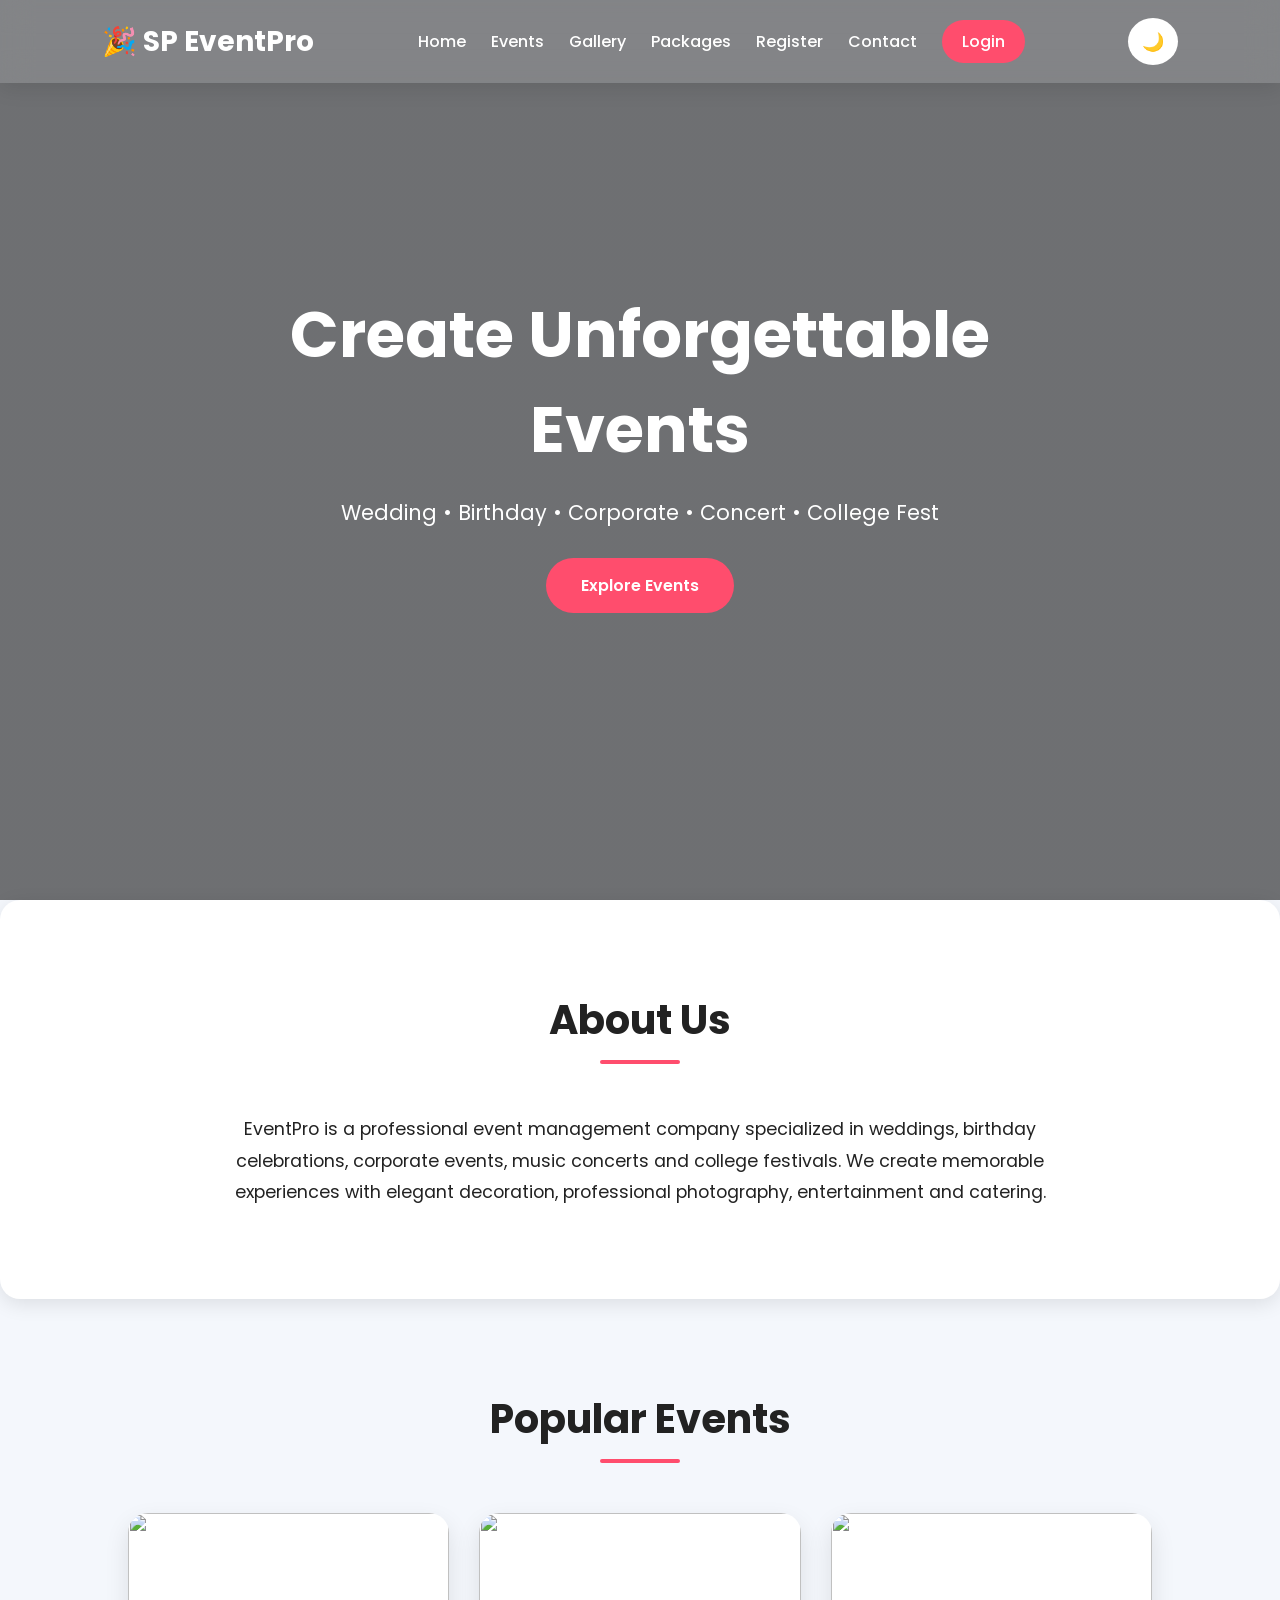
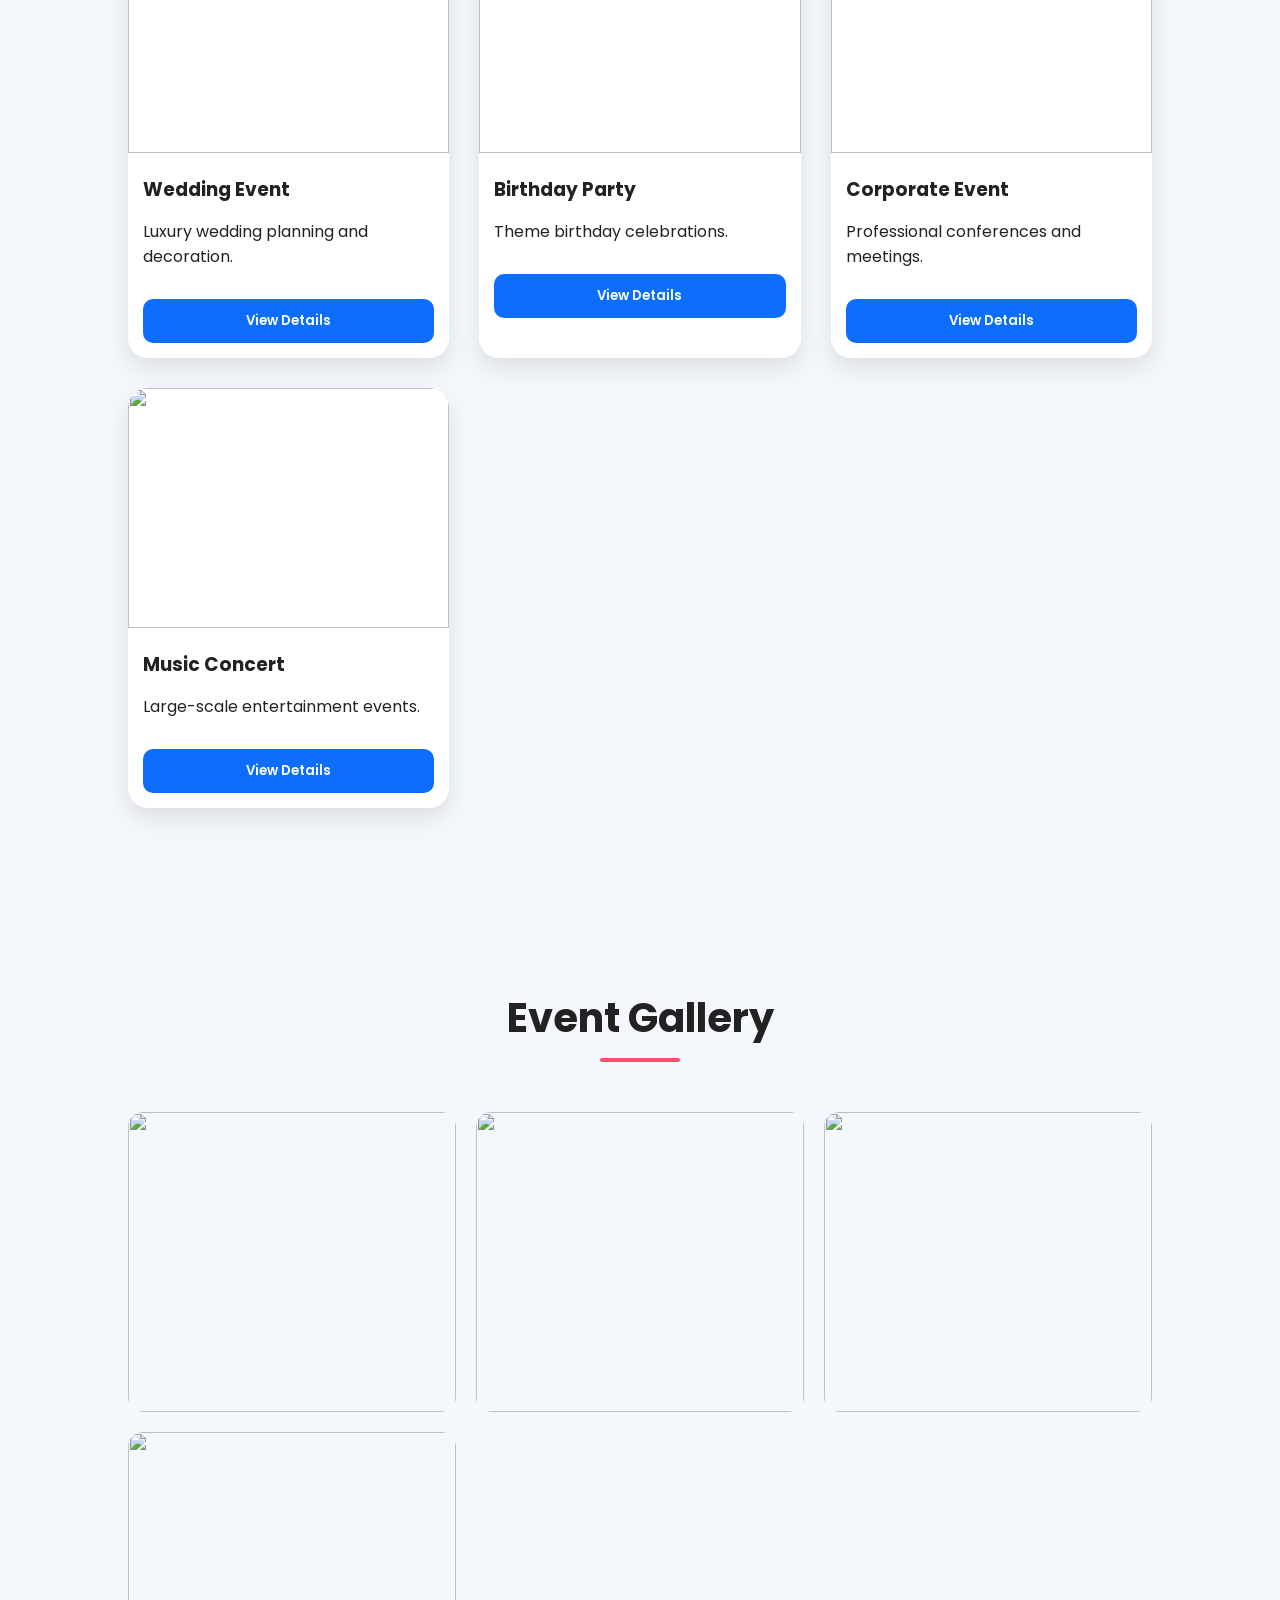
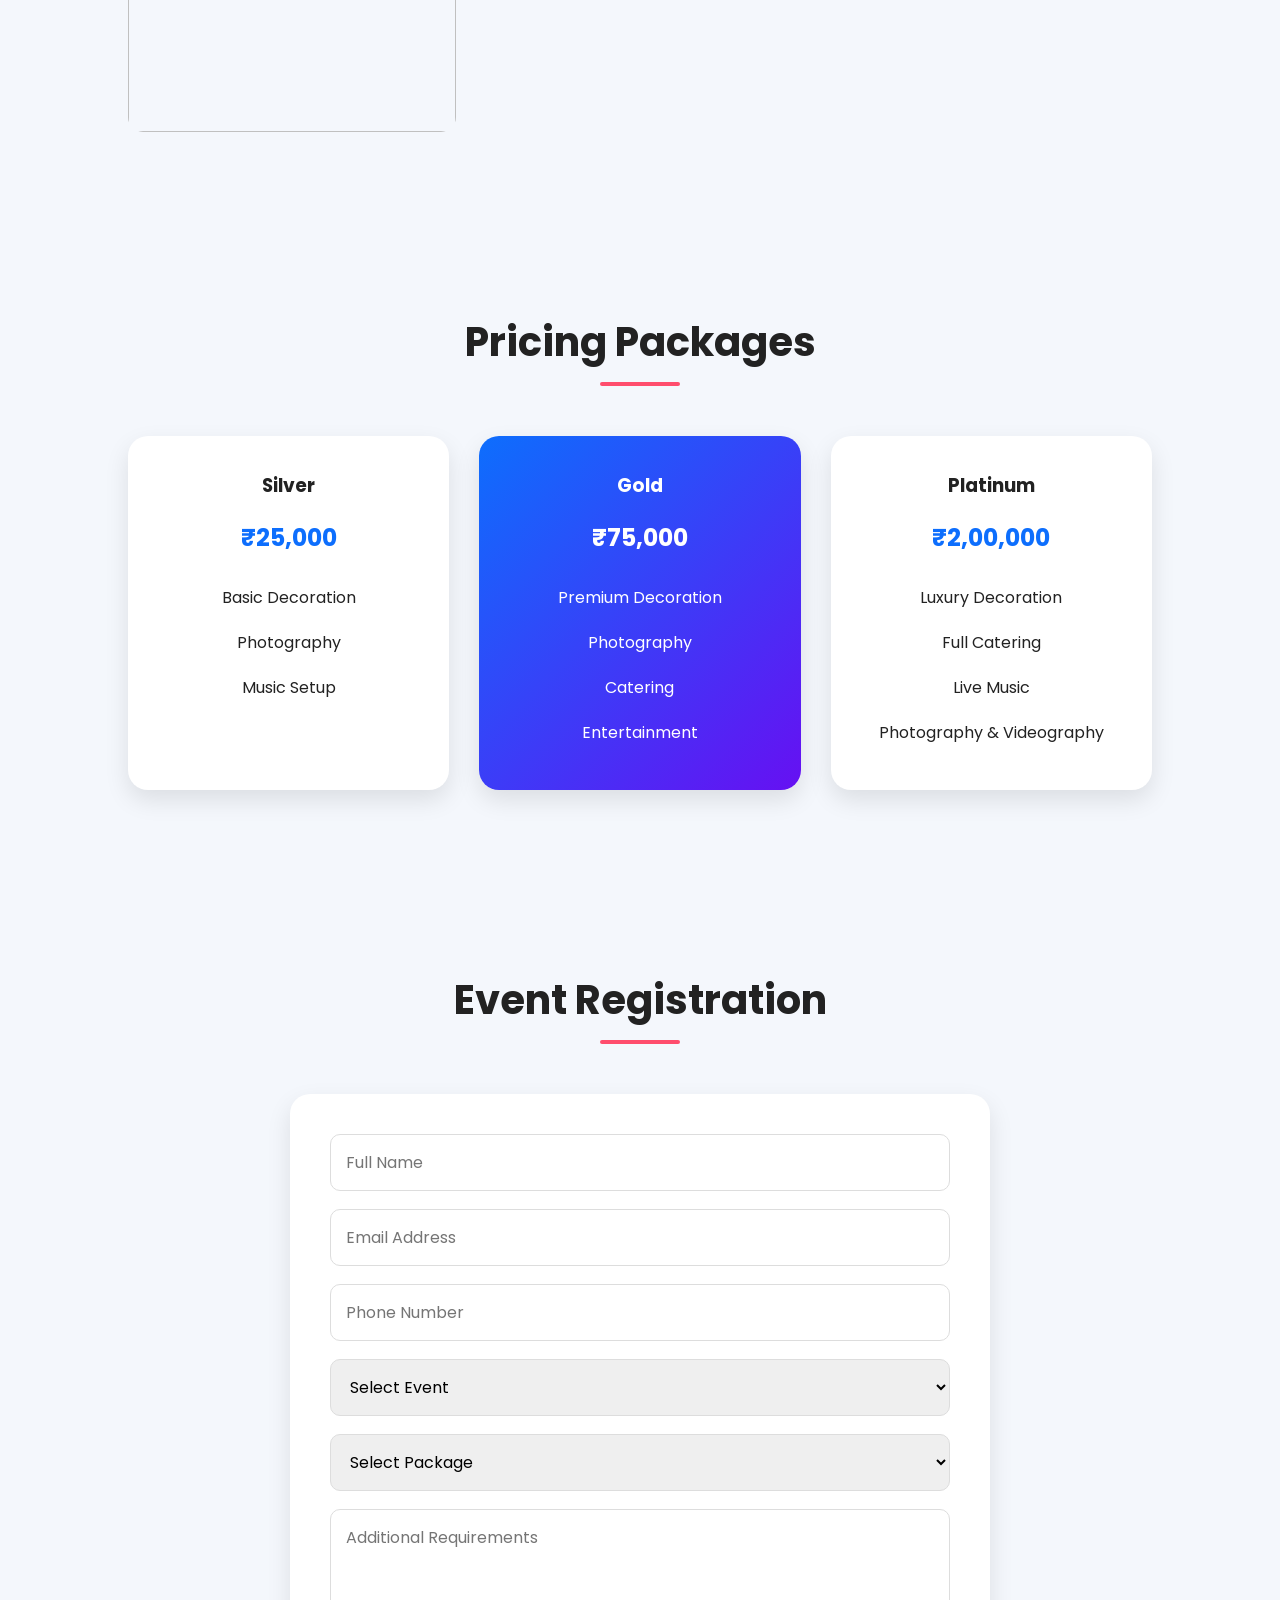
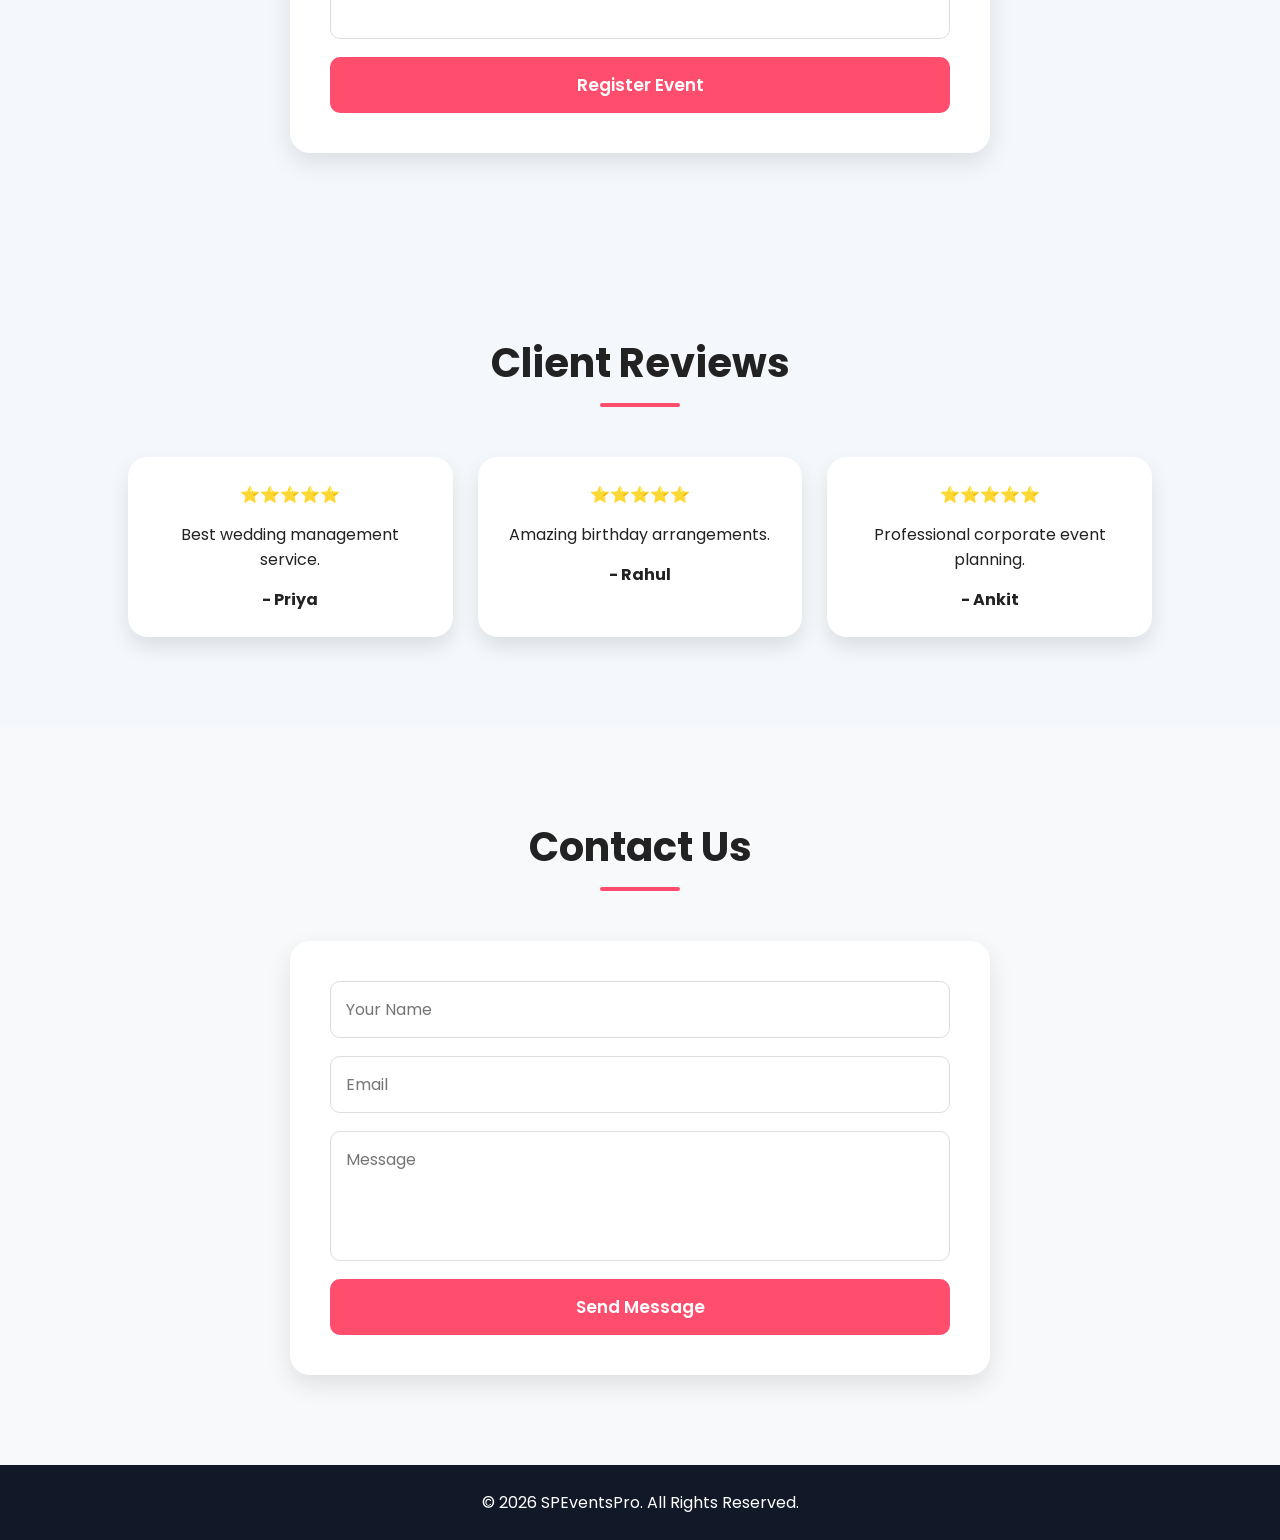
==== index.html @ 6d4ae1d7 "Add files via upload" ====
<!DOCTYPE html>
<html lang="en">
<head>
<meta charset="UTF-8">
<meta name="viewport" content="width=device-width, initial-scale=1.0">

<title>SP EventsPro | Event Management</title>

<link rel="stylesheet" href="style.css">

<link
href="https://cdnjs.cloudflare.com/ajax/libs/font-awesome/6.5.1/css/all.min.css"
rel="stylesheet">
</head>

<body>

<!-- Navbar -->

<header>

<nav class="navbar">

<div class="logo">
🎉 SP EventPro
</div>

<ul class="nav-links">

<li><a href="#home">Home</a></li>
<li><a href="#events">Events</a></li>
<li><a href="#gallery">Gallery</a></li>
<li><a href="#packages">Packages</a></li>
<li><a href="#register">Register</a></li>
<li><a href="#contact">Contact</a></li>

<li>
<a href="login.html" class="login-btn">
Login
</a>
</li>

</ul>

<button id="theme-btn">
🌙
</button>

</nav>

</header>

<!-- Hero Section -->

<section id="home" class="hero">

<div class="hero-content">

<h1>
Create Unforgettable Events
</h1>

<p>
Wedding • Birthday • Corporate • Concert • College Fest
</p>

<a href="#events" class="hero-btn">
Explore Events
</a>

</div>

</section>

<!-- About -->

<section class="about">

<h2>About Us</h2>

<p>

EventPro is a professional event management company
specialized in weddings, birthday celebrations,
corporate events, music concerts and college festivals.

We create memorable experiences with elegant decoration,
professional photography, entertainment and catering.

</p>

</section>

<!-- Events -->

<section id="events">

<h2>Popular Events</h2>

<div class="event-grid">

<div class="event-card">

<img src="https://images.unsplash.com/photo-1511285560929-80b456fea0bc?w=800">

<h3>Wedding Event</h3>

<p>
Luxury wedding planning and decoration.
</p>

<button onclick="showEvent('Wedding Event','Decoration, Catering, Photography, DJ','₹50,000 - ₹2,00,000')">
View Details
</button>

</div>

<div class="event-card">

<img src="https://images.unsplash.com/photo-1464349095431-e9a21285b5f3?w=800">

<h3>Birthday Party</h3>

<p>
Theme birthday celebrations.
</p>

<button onclick="showEvent('Birthday Party','Cake, Decoration, Games, Photography','₹10,000 - ₹50,000')">
View Details
</button>

</div>

<div class="event-card">

<img src="https://images.unsplash.com/photo-1511578314322-379afb476865?w=800">

<h3>Corporate Event</h3>

<p>
Professional conferences and meetings.
</p>

<button onclick="showEvent('Corporate Event','Stage, Sound, Branding, Catering','₹30,000 - ₹1,50,000')">
View Details
</button>

</div>

<div class="event-card">

<img src="https://images.unsplash.com/photo-1501386761578-eac5c94b800a?w=800">

<h3>Music Concert</h3>

<p>
Large-scale entertainment events.
</p>

<button onclick="showEvent('Music Concert','Lighting, Security, Sound System','₹80,000 - ₹5,00,000')">
View Details
</button>

</div>

</div>

</section>

<!-- Gallery -->

<section id="gallery">

<h2>Event Gallery</h2>

<div class="gallery">

<img src="https://images.unsplash.com/photo-1511795409834-ef04bbd61622?w=800">
<img src="https://images.unsplash.com/photo-1464366400600-7168b8af9bc3?w=800">
<img src="https://images.unsplash.com/photo-1492684223066-81342ee5ff30?w=800">
<img src="https://images.unsplash.com/photo-1517457373958-b7bdd4587205?w=800">

</div>

</section>

<!-- Packages -->

<section id="packages">

<h2>Pricing Packages</h2>

<div class="package-grid">

<div class="package-card">

<h3>Silver</h3>

<h1>₹25,000</h1>

<ul>
<li>Basic Decoration</li>
<li>Photography</li>
<li>Music Setup</li>
</ul>

</div>

<div class="package-card featured">

<h3>Gold</h3>

<h1>₹75,000</h1>

<ul>
<li>Premium Decoration</li>
<li>Photography</li>
<li>Catering</li>
<li>Entertainment</li>
</ul>

</div>

<div class="package-card">

<h3>Platinum</h3>

<h1>₹2,00,000</h1>

<ul>
<li>Luxury Decoration</li>
<li>Full Catering</li>
<li>Live Music</li>
<li>Photography & Videography</li>
</ul>

</div>

</div>

</section>

<!-- Registration -->

<section id="register">

<h2>Event Registration</h2>

<form id="registrationForm">

<input
type="text"
placeholder="Full Name"
required>

<input
type="email"
placeholder="Email Address"
required>

<input
type="tel"
placeholder="Phone Number"
required>

<select required>

<option>Select Event</option>

<option>Wedding</option>
<option>Birthday</option>
<option>Corporate</option>
<option>Concert</option>
<option>College Fest</option>

</select>

<select required>

<option>Select Package</option>

<option>Silver</option>
<option>Gold</option>
<option>Platinum</option>

</select>

<textarea
placeholder="Additional Requirements">
</textarea>

<button type="submit">
Register Event
</button>

</form>

</section>

<!-- Testimonials -->

<section class="testimonials">

<h2>Client Reviews</h2>

<div class="testimonial-grid">

<div class="testimonial">
⭐⭐⭐⭐⭐
<p>Best wedding management service.</p>
<h4>- Priya</h4>
</div>

<div class="testimonial">
⭐⭐⭐⭐⭐
<p>Amazing birthday arrangements.</p>
<h4>- Rahul</h4>
</div>

<div class="testimonial">
⭐⭐⭐⭐⭐
<p>Professional corporate event planning.</p>
<h4>- Ankit</h4>
</div>

</div>

</section>

<!-- Contact -->

<section id="contact">

<h2>Contact Us</h2>

<form>

<input type="text" placeholder="Your Name">

<input type="email" placeholder="Email">

<textarea placeholder="Message"></textarea>

<button>
Send Message
</button>

</form>

</section>

<!-- Footer -->

<footer>

<p>
© 2026 SPEventsPro. All Rights Reserved.
</p>

</footer>

<!-- Event Modal -->

<div id="modal" class="modal">

<div class="modal-content">

<span class="close">&times;</span>

<h2 id="eventTitle"></h2>

<p id="eventServices"></p>

<h3 id="eventPrice"></h3>

</div>

</div>

<script src="script.js"></script>

</body>
</html>
---- style.css ----
/* =========================
   GOOGLE FONT
========================= */

@import url('https://fonts.googleapis.com/css2?family=Poppins:wght@300;400;500;600;700;800&display=swap');

/* =========================
   RESET
========================= */

*{
margin:0;
padding:0;
box-sizing:border-box;
font-family:'Poppins',sans-serif;
scroll-behavior:smooth;
}

body{
background:#f4f7fc;
color:#222;
transition:.4s;
overflow-x:hidden;
}

/* =========================
   DARK MODE
========================= */

.dark-mode{
background:#0f172a;
color:#fff;
}

.dark-mode section,
.dark-mode .about,
.dark-mode .event-card,
.dark-mode .package-card,
.dark-mode .testimonial,
.dark-mode form{
background:#1e293b;
color:white;
}

.dark-mode input,
.dark-mode textarea,
.dark-mode select{
background:#334155;
color:white;
border:1px solid #475569;
}

/* =========================
   NAVBAR
========================= */

.navbar{
position:fixed;
top:0;
left:0;
width:100%;
display:flex;
justify-content:space-between;
align-items:center;
padding:18px 8%;
background:rgba(255,255,255,.15);
backdrop-filter:blur(15px);
z-index:1000;
box-shadow:0 5px 20px rgba(0,0,0,.1);
}

.logo{
font-size:28px;
font-weight:700;
color:#fff;
}

.nav-links{
display:flex;
list-style:none;
gap:25px;
}

.nav-links a{
text-decoration:none;
font-weight:500;
color:white;
transition:.3s;
}

.nav-links a:hover{
color:#ffd700;
}

.login-btn{
background:#ff4d6d;
padding:10px 20px;
border-radius:30px;
}

.login-btn:hover{
background:#ff1f4b;
}

#theme-btn{
border:none;
background:white;
padding:10px 14px;
border-radius:50%;
cursor:pointer;
font-size:18px;
}

/* =========================
   HERO SECTION
========================= */

.hero{
height:100vh;

background:
linear-gradient(
rgba(0,0,0,.55),
rgba(0,0,0,.55)
),
url("https://images.unsplash.com/photo-1511795409834-ef04bbd61622?w=1600");

background-size:cover;
background-position:center;

display:flex;
justify-content:center;
align-items:center;
text-align:center;
padding:20px;
}

.hero-content{
color:white;
max-width:800px;
}

.hero-content h1{
font-size:4rem;
margin-bottom:20px;
}

.hero-content p{
font-size:1.3rem;
margin-bottom:30px;
}

.hero-btn{
display:inline-block;
padding:15px 35px;
background:#ff4d6d;
color:white;
text-decoration:none;
border-radius:50px;
font-weight:600;
transition:.4s;
}

.hero-btn:hover{
transform:translateY(-5px);
box-shadow:0 10px 25px rgba(255,77,109,.5);
}

/* =========================
   GENERAL SECTION
========================= */

section{
padding:90px 10%;
}

section h2{
text-align:center;
font-size:2.5rem;
margin-bottom:50px;
position:relative;
}

section h2::after{
content:'';
width:80px;
height:4px;
background:#ff4d6d;
display:block;
margin:10px auto;
border-radius:5px;
}

/* =========================
   ABOUT
========================= */

.about{
background:white;
border-radius:20px;
box-shadow:0 5px 20px rgba(0,0,0,.1);
}

.about p{
font-size:1.1rem;
line-height:1.8;
text-align:center;
max-width:900px;
margin:auto;
}

/* =========================
   EVENTS
========================= */

.event-grid{
display:grid;
grid-template-columns:repeat(auto-fit,minmax(280px,1fr));
gap:30px;
}

.event-card{
background:white;
border-radius:20px;
overflow:hidden;
box-shadow:0 10px 25px rgba(0,0,0,.1);
transition:.4s;
}

.event-card:hover{
transform:translateY(-12px);
}

.event-card img{
width:100%;
height:240px;
object-fit:cover;
}

.event-card h3{
padding:15px;
}

.event-card p{
padding:0 15px 15px;
}

.event-card button{
margin:15px;
width:calc(100% - 30px);
padding:12px;
border:none;
background:#0d6efd;
color:white;
font-weight:600;
border-radius:10px;
cursor:pointer;
transition:.3s;
}

.event-card button:hover{
background:#084fc7;
}

/* =========================
   GALLERY
========================= */

.gallery{
display:grid;
grid-template-columns:repeat(auto-fit,minmax(250px,1fr));
gap:20px;
}

.gallery img{
width:100%;
height:300px;
object-fit:cover;
border-radius:15px;
transition:.4s;
cursor:pointer;
}

.gallery img:hover{
transform:scale(1.05);
}

/* =========================
   PACKAGES
========================= */

.package-grid{
display:grid;
grid-template-columns:repeat(auto-fit,minmax(280px,1fr));
gap:30px;
}

.package-card{
background:white;
padding:35px;
border-radius:20px;
text-align:center;
box-shadow:0 10px 25px rgba(0,0,0,.1);
transition:.4s;
}

.package-card:hover{
transform:translateY(-10px);
}

.package-card h1{
margin:20px 0;
color:#0d6efd;
}

.package-card ul{
list-style:none;
}

.package-card ul li{
padding:10px;
}

.featured{
background:linear-gradient(
135deg,
#0d6efd,
#6610f2
);

color:white;
transform:scale(1.05);
}

.featured h1{
color:white;
}

/* =========================
   REGISTRATION
========================= */

form{
background:white;
max-width:700px;
margin:auto;
padding:40px;
border-radius:20px;
box-shadow:0 10px 25px rgba(0,0,0,.1);

display:flex;
flex-direction:column;
gap:18px;
}

input,
select,
textarea{
padding:15px;
font-size:16px;
border:1px solid #ddd;
border-radius:10px;
outline:none;
}

textarea{
resize:none;
height:130px;
}

form button{
padding:15px;
background:#ff4d6d;
color:white;
font-size:17px;
font-weight:600;
border:none;
border-radius:10px;
cursor:pointer;
transition:.3s;
}

form button:hover{
background:#ff214f;
}

/* =========================
   TESTIMONIALS
========================= */

.testimonial-grid{
display:grid;
grid-template-columns:repeat(auto-fit,minmax(250px,1fr));
gap:25px;
}

.testimonial{
background:white;
padding:25px;
border-radius:20px;
text-align:center;
box-shadow:0 10px 20px rgba(0,0,0,.1);
transition:.4s;
}

.testimonial:hover{
transform:translateY(-8px);
}

.testimonial p{
margin:15px 0;
}

/* =========================
   CONTACT
========================= */

#contact{
background:#f8f9fa;
}

/* =========================
   FOOTER
========================= */

footer{
background:#111827;
color:white;
padding:25px;
text-align:center;
}

/* =========================
   MODAL
========================= */

.modal{
display:none;
position:fixed;
top:0;
left:0;
width:100%;
height:100%;
background:rgba(0,0,0,.7);
justify-content:center;
align-items:center;
z-index:9999;
}

.modal-content{
background:white;
padding:35px;
border-radius:20px;
width:90%;
max-width:500px;
position:relative;
text-align:center;
}

.close{
position:absolute;
right:20px;
top:10px;
font-size:30px;
cursor:pointer;
}

/* =========================
   SCROLLBAR
========================= */

::-webkit-scrollbar{
width:8px;
}

::-webkit-scrollbar-thumb{
background:#ff4d6d;
border-radius:10px;
}

/* =========================
   RESPONSIVE
========================= */

@media(max-width:992px){

.hero-content h1{
font-size:3rem;
}

.navbar{
padding:15px 5%;
}

}

@media(max-width:768px){

.navbar{
flex-direction:column;
gap:15px;
}

.nav-links{
flex-wrap:wrap;
justify-content:center;
}

.hero-content h1{
font-size:2.4rem;
}

.hero-content p{
font-size:1rem;
}

section{
padding:70px 5%;
}

form{
padding:25px;
}

}

@media(max-width:480px){

.hero-content h1{
font-size:2rem;
}

.logo{
font-size:22px;
}

.nav-links{
gap:12px;
}

.nav-links a{
font-size:14px;
}

section h2{
font-size:2rem;
}

}
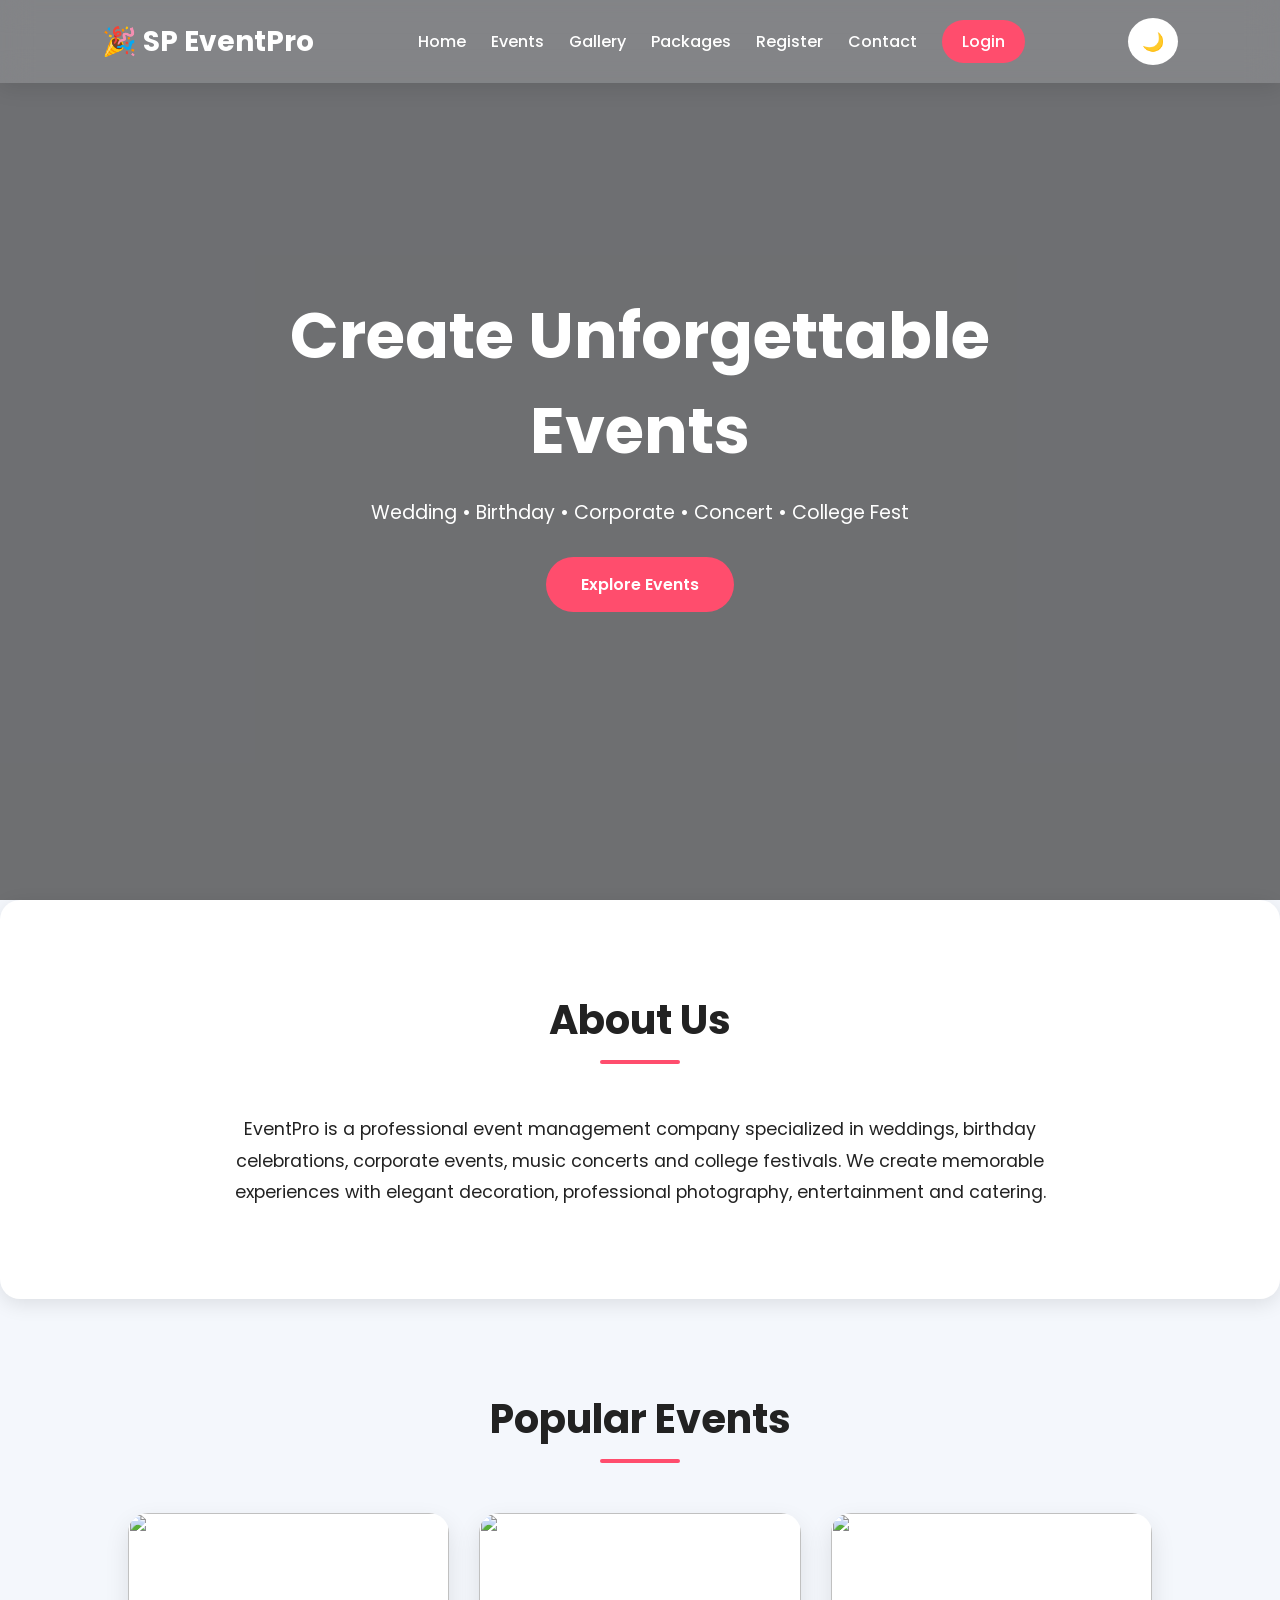
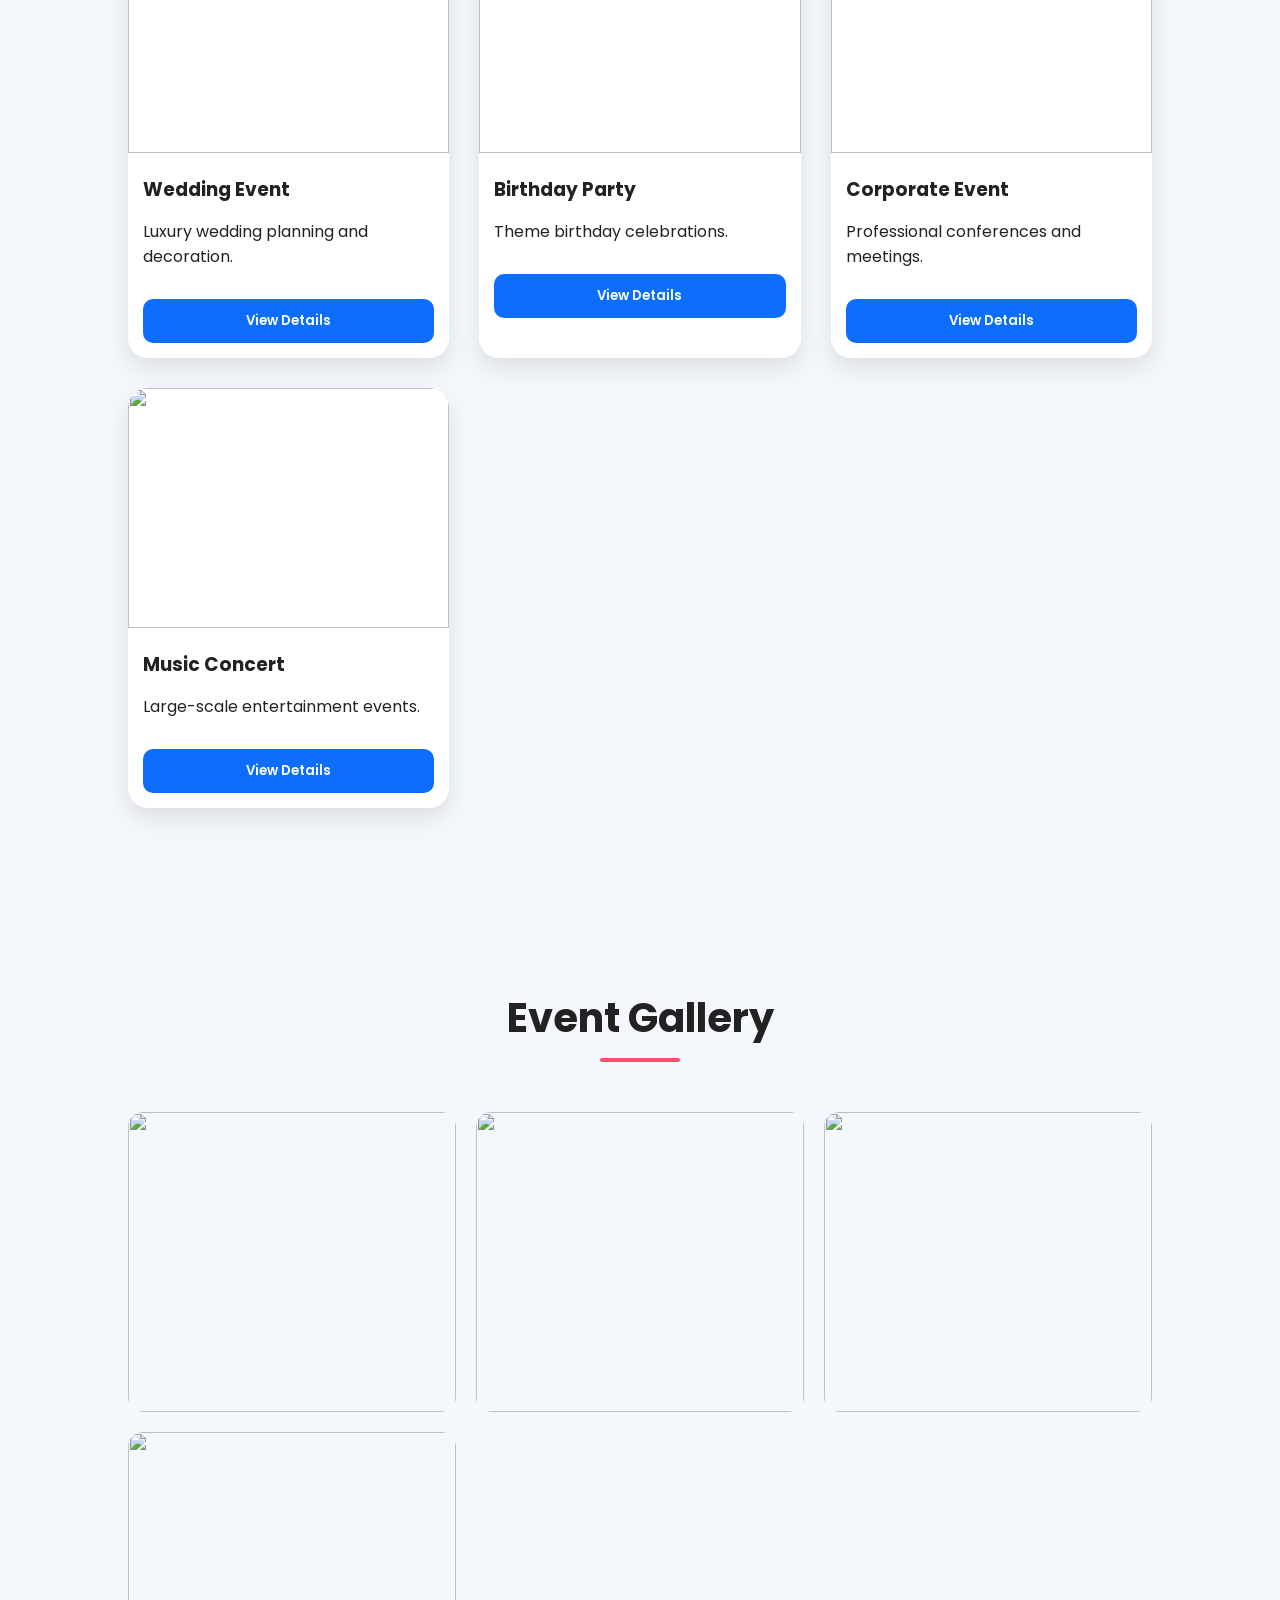
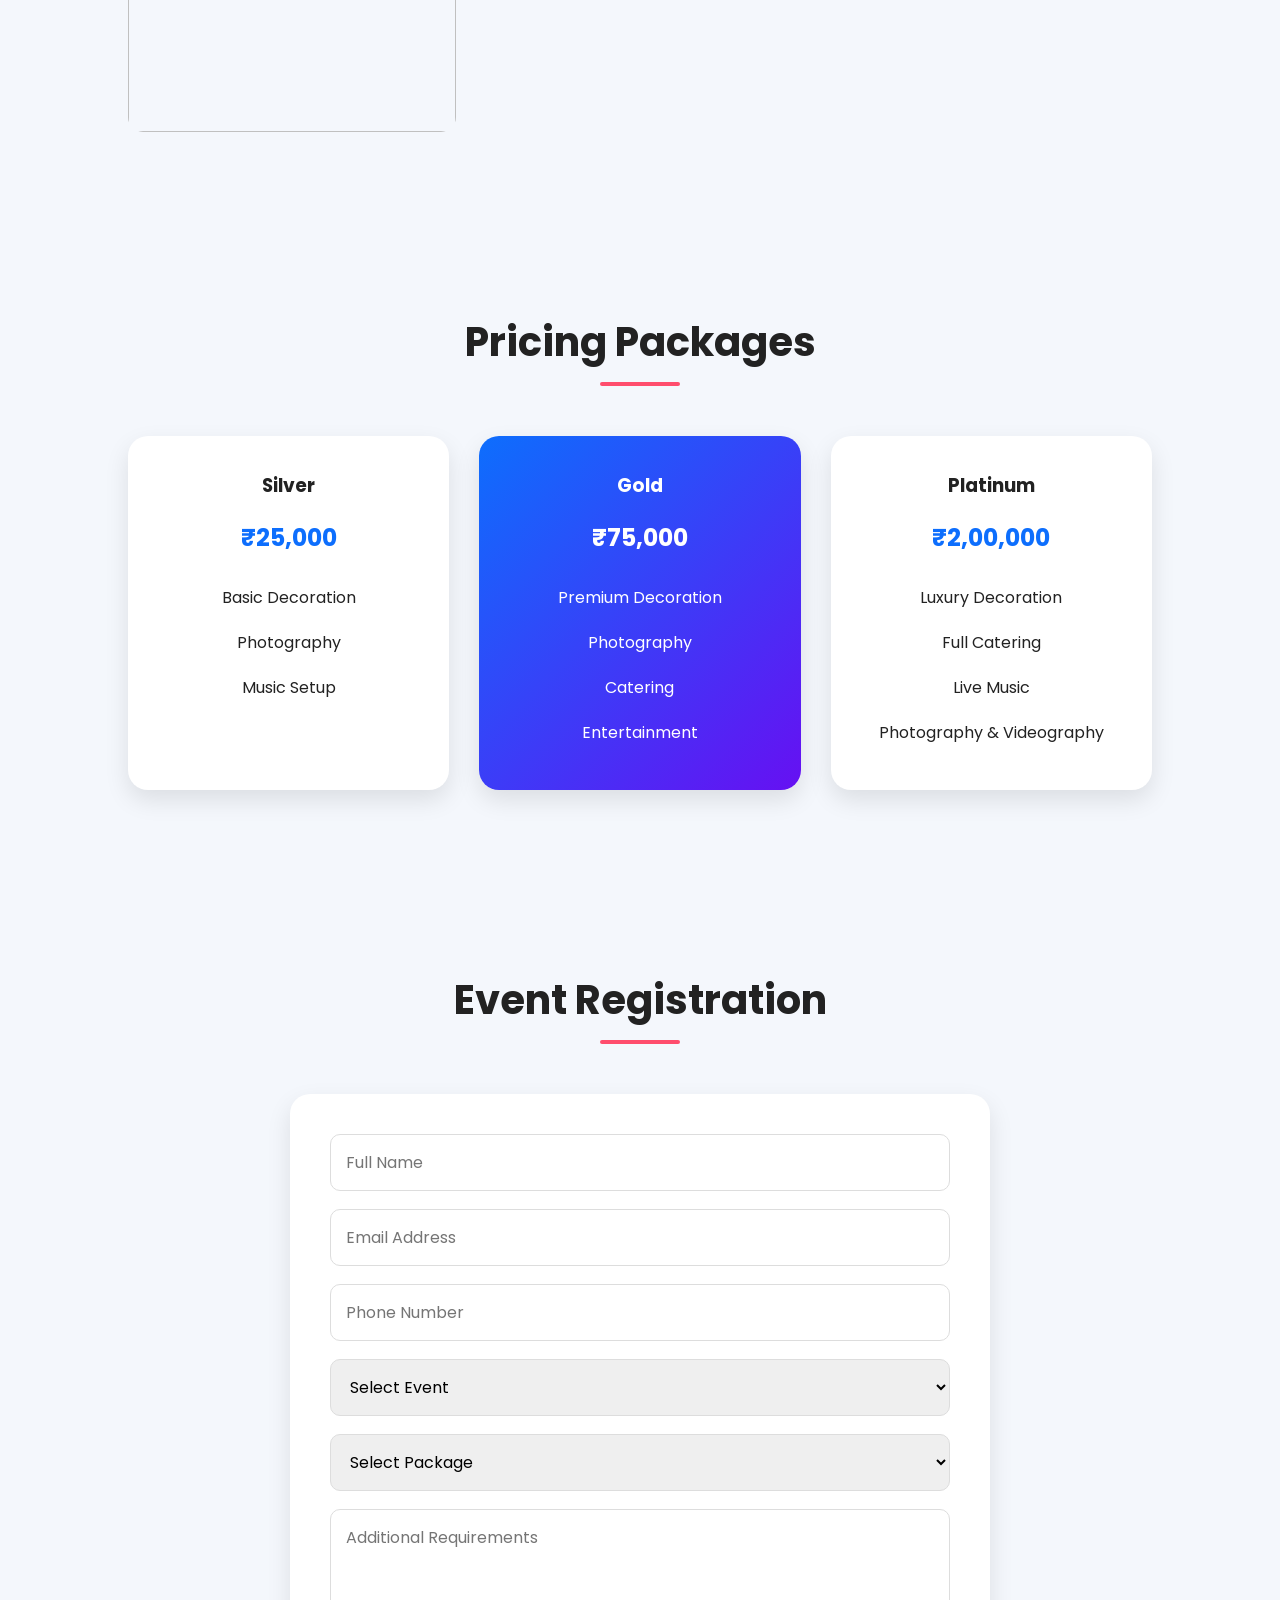
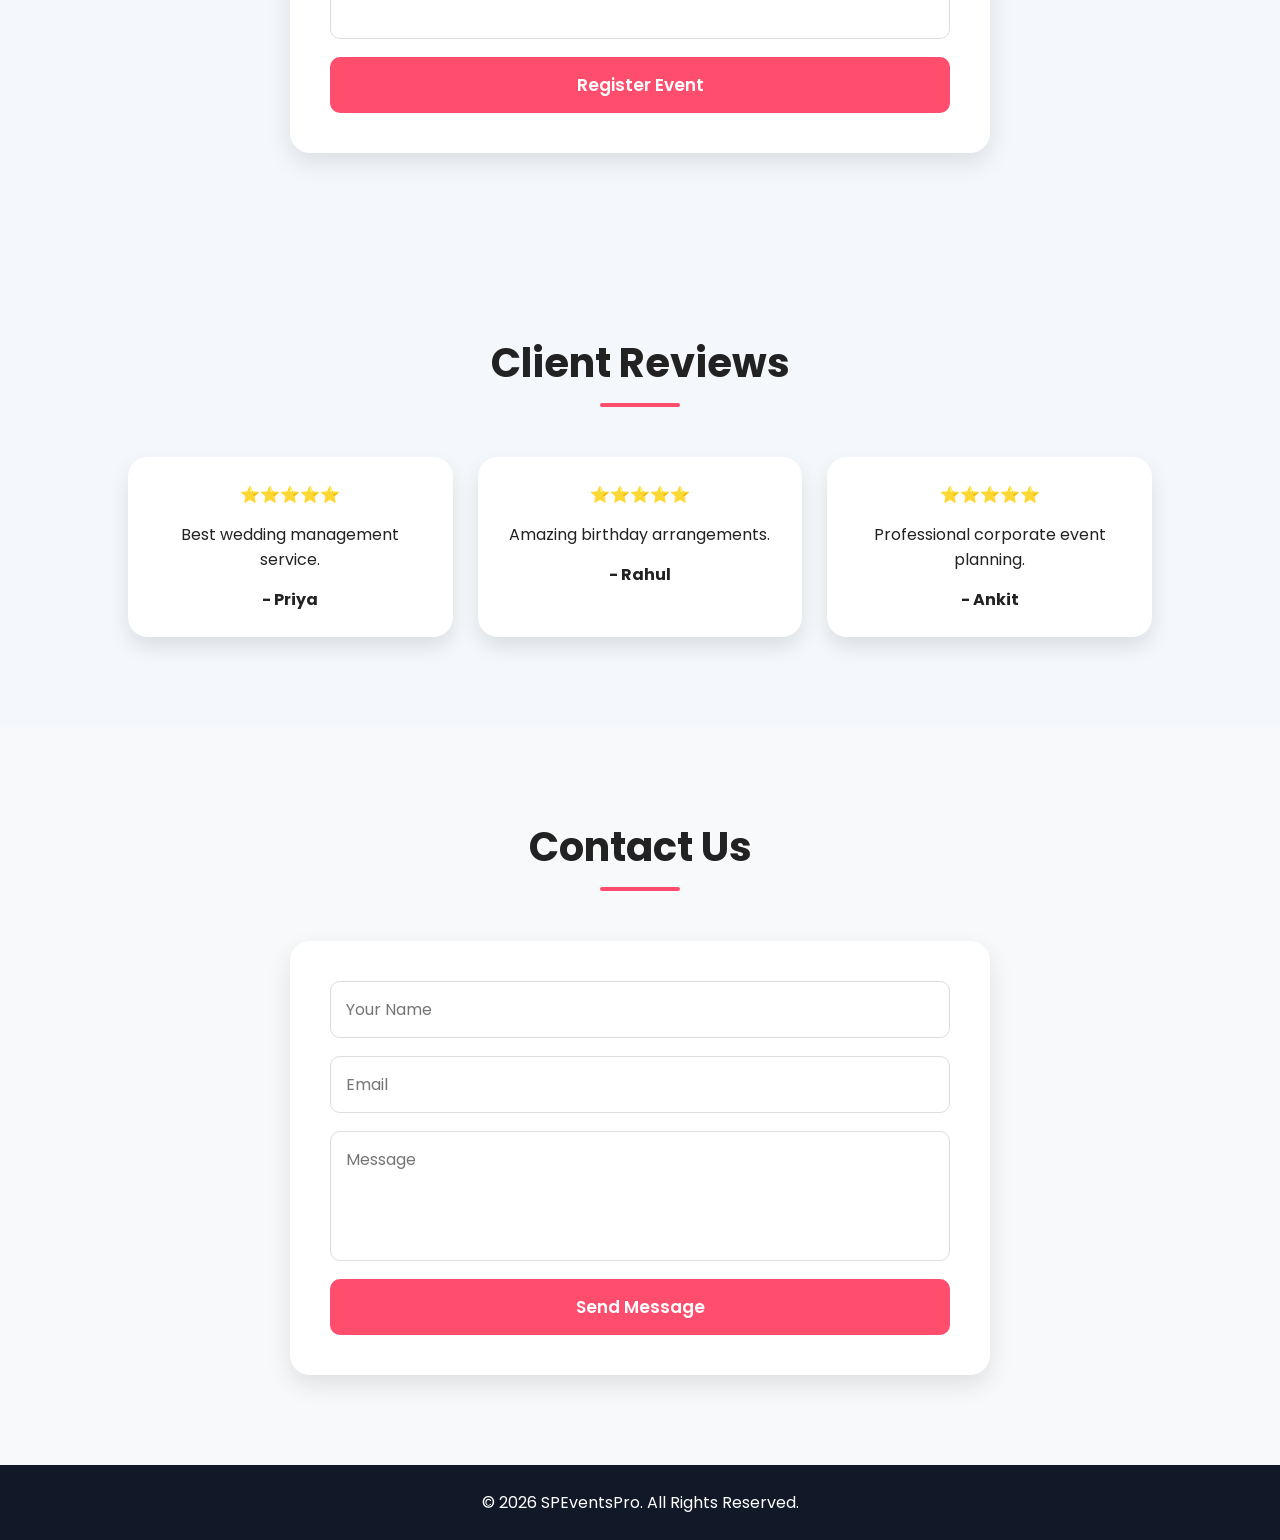
==== commit 31e1d89c: "Add files via upload" ====
--- a/index.html
+++ b/index.html
@@ -50,25 +50,27 @@
 
 </header>
 
-<!-- Hero Section -->
-
-<section id="home" class="hero">
-
-<div class="hero-content">
-
-<h1>
-Create Unforgettable Events
-</h1>
-
-<p>
-Wedding • Birthday • Corporate • Concert • College Fest
-</p>
-
-<a href="#events" class="hero-btn">
-Explore Events
-</a>
-
-</div>
+<!--Hero Section-->
+
+<section class="hero">
+
+    <div class="slider">
+
+        <div class="slide active"></div>
+        <div class="slide"></div>
+        <div class="slide"></div>
+        <div class="slide"></div>
+
+    </div>
+
+    <div class="hero-content">
+        <h1>Create Unforgettable Events</h1>
+        <p>Wedding • Birthday • Corporate • Concert • College Fest</p>
+
+        <a href="#events" class="hero-btn">
+            Explore Events
+        </a>
+    </div>
 
 </section>
 
--- a/style.css
+++ b/style.css
@@ -116,28 +116,77 @@
 ========================= */
 
 .hero{
+position:relative;
 height:100vh;
-
-background:
-linear-gradient(
-rgba(0,0,0,.55),
-rgba(0,0,0,.55)
-),
-url("https://images.unsplash.com/photo-1511795409834-ef04bbd61622?w=1600");
-
-background-size:cover;
-background-position:center;
-
+overflow:hidden;
 display:flex;
 justify-content:center;
 align-items:center;
 text-align:center;
+color:white;
+}
+
+/* SLIDER */
+
+.slider{
+position:absolute;
+top:0;
+left:0;
+width:100%;
+height:100%;
+z-index:-2;
+}
+
+.slide{
+position:absolute;
+width:100%;
+height:100%;
+background-size:cover;
+background-position:center;
+opacity:0;
+transition:opacity 1.5s ease-in-out;
+}
+
+/* EVENT IMAGES */
+
+.slide:nth-child(1){
+background-image:url('https://images.unsplash.com/photo-1511795409834-ef04bbd61622?w=1600');
+}
+
+.slide:nth-child(2){
+background-image:url('https://images.unsplash.com/photo-1511285560929-80b456fea0bc?w=1600');
+}
+
+.slide:nth-child(3){
+background-image:url('https://images.unsplash.com/photo-1464366400600-7168b8af9bc3?w=1600');
+}
+
+.slide:nth-child(4){
+background-image:url('https://images.unsplash.com/photo-1492684223066-81342ee5ff30?w=1600');
+}
+
+.slide.active{
+opacity:1;
+}
+
+/* DARK OVERLAY */
+
+.hero::before{
+content:"";
+position:absolute;
+top:0;
+left:0;
+width:100%;
+height:100%;
+background:rgba(0,0,0,.55);
+z-index:-1;
+}
+
+/* HERO CONTENT */
+
+.hero-content{
+max-width:800px;
 padding:20px;
-}
-
-.hero-content{
-color:white;
-max-width:800px;
 }
 
 .hero-content h1{
@@ -146,7 +195,7 @@
 }
 
 .hero-content p{
-font-size:1.3rem;
+font-size:1.2rem;
 margin-bottom:30px;
 }
 
@@ -158,12 +207,11 @@
 text-decoration:none;
 border-radius:50px;
 font-weight:600;
-transition:.4s;
+transition:.3s;
 }
 
 .hero-btn:hover{
 transform:translateY(-5px);
-box-shadow:0 10px 25px rgba(255,77,109,.5);
 }
 
 /* =========================
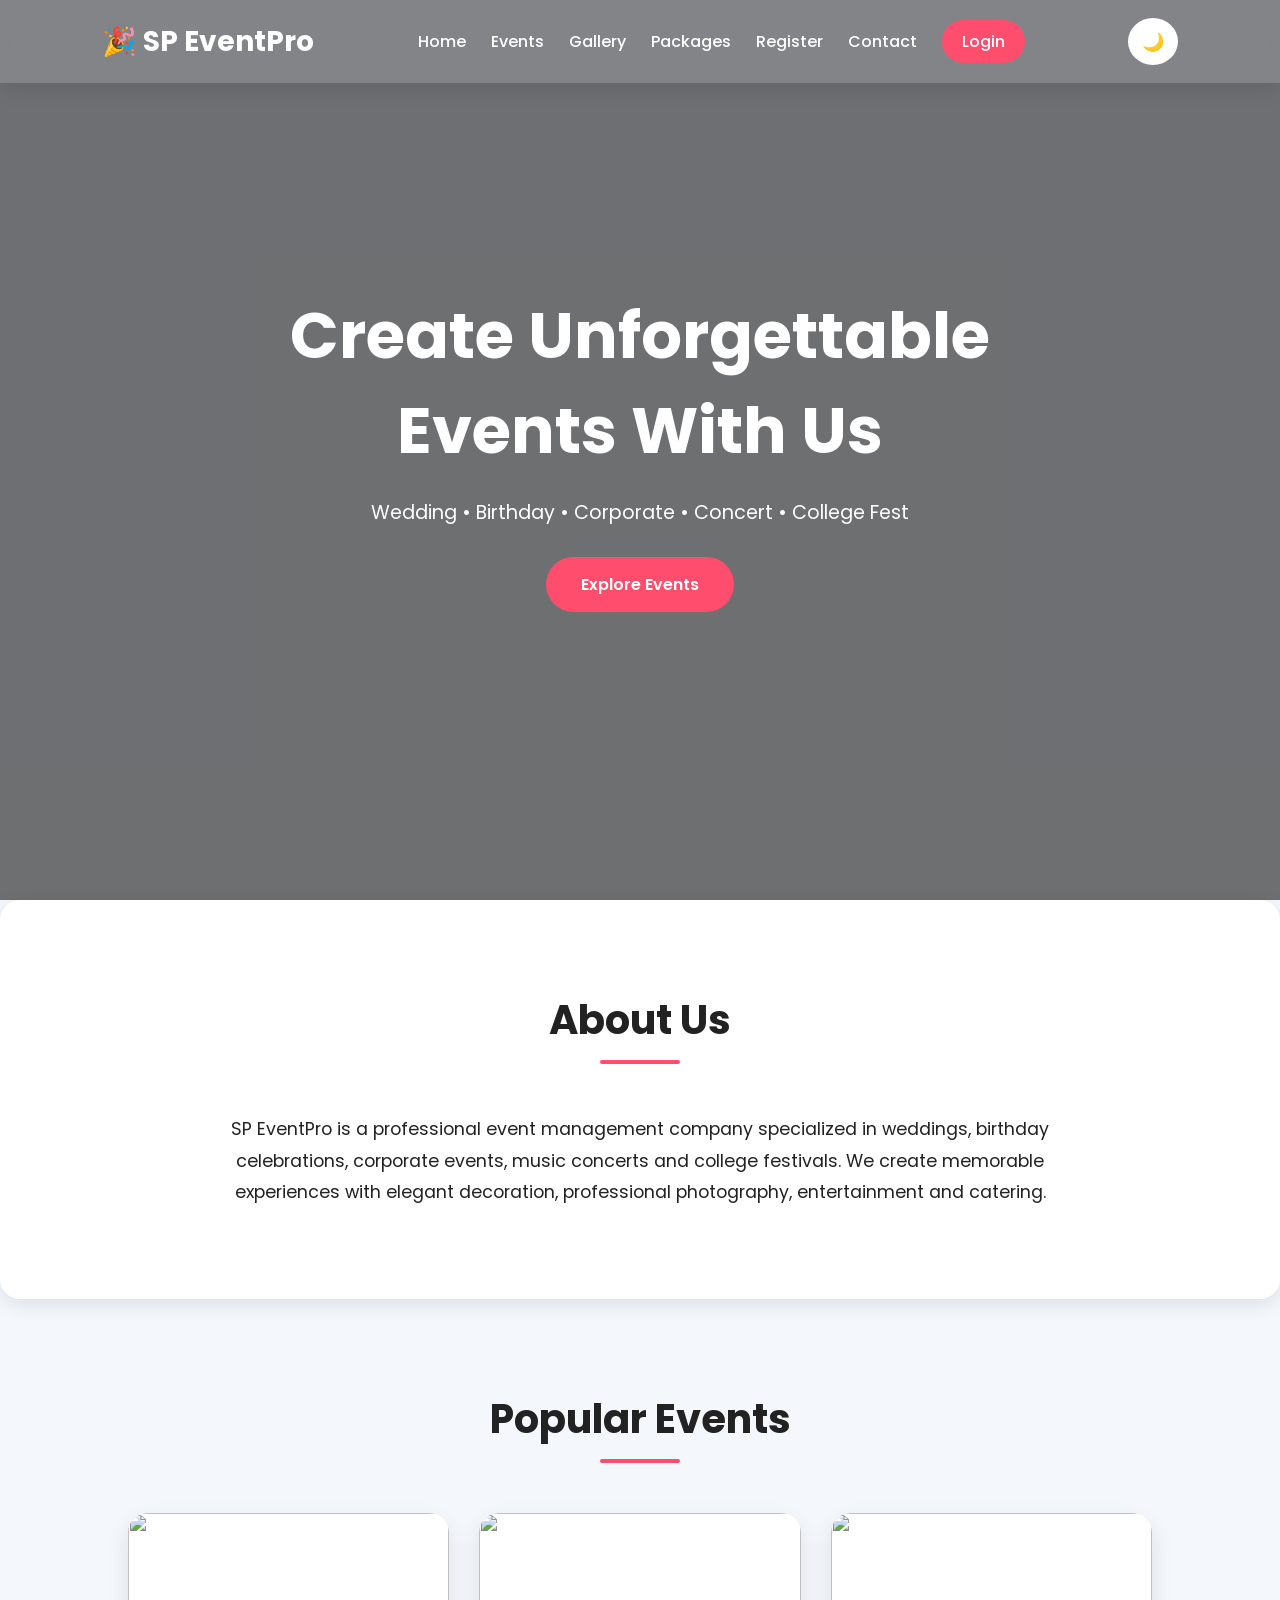
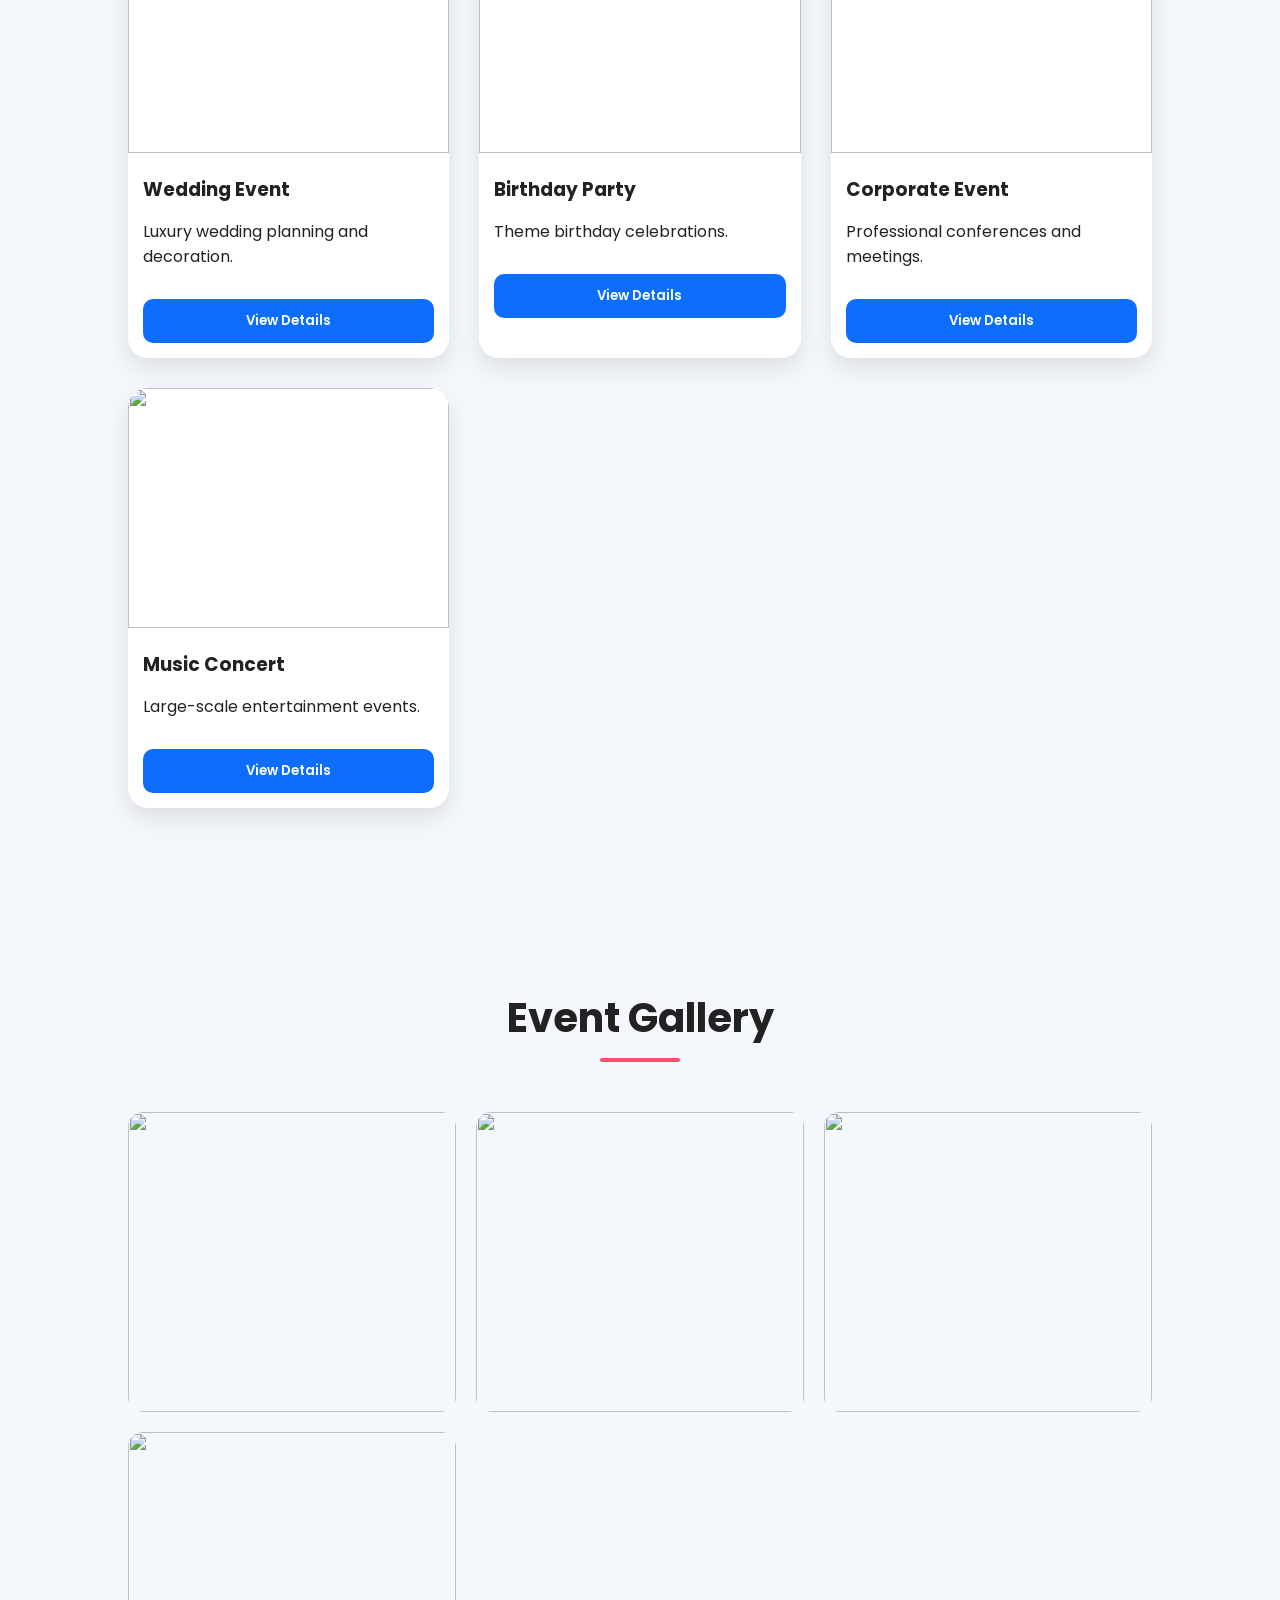
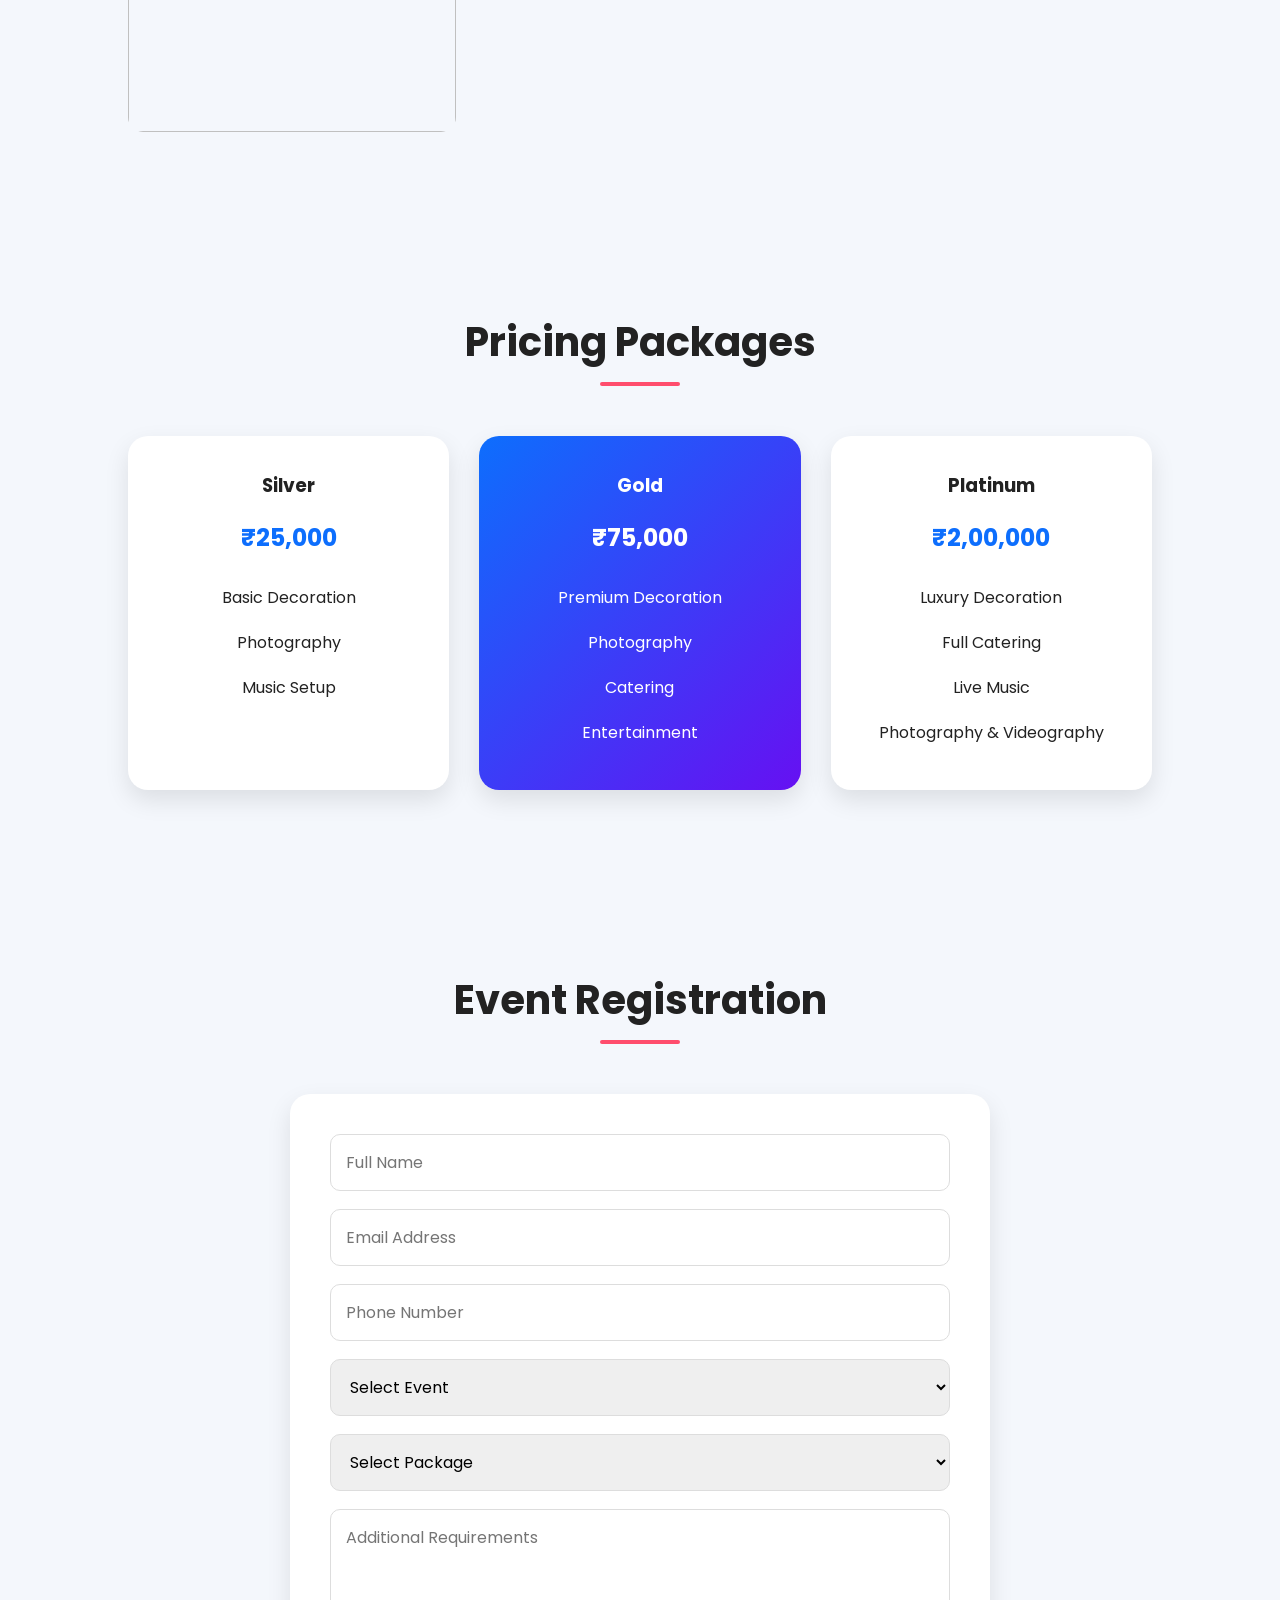
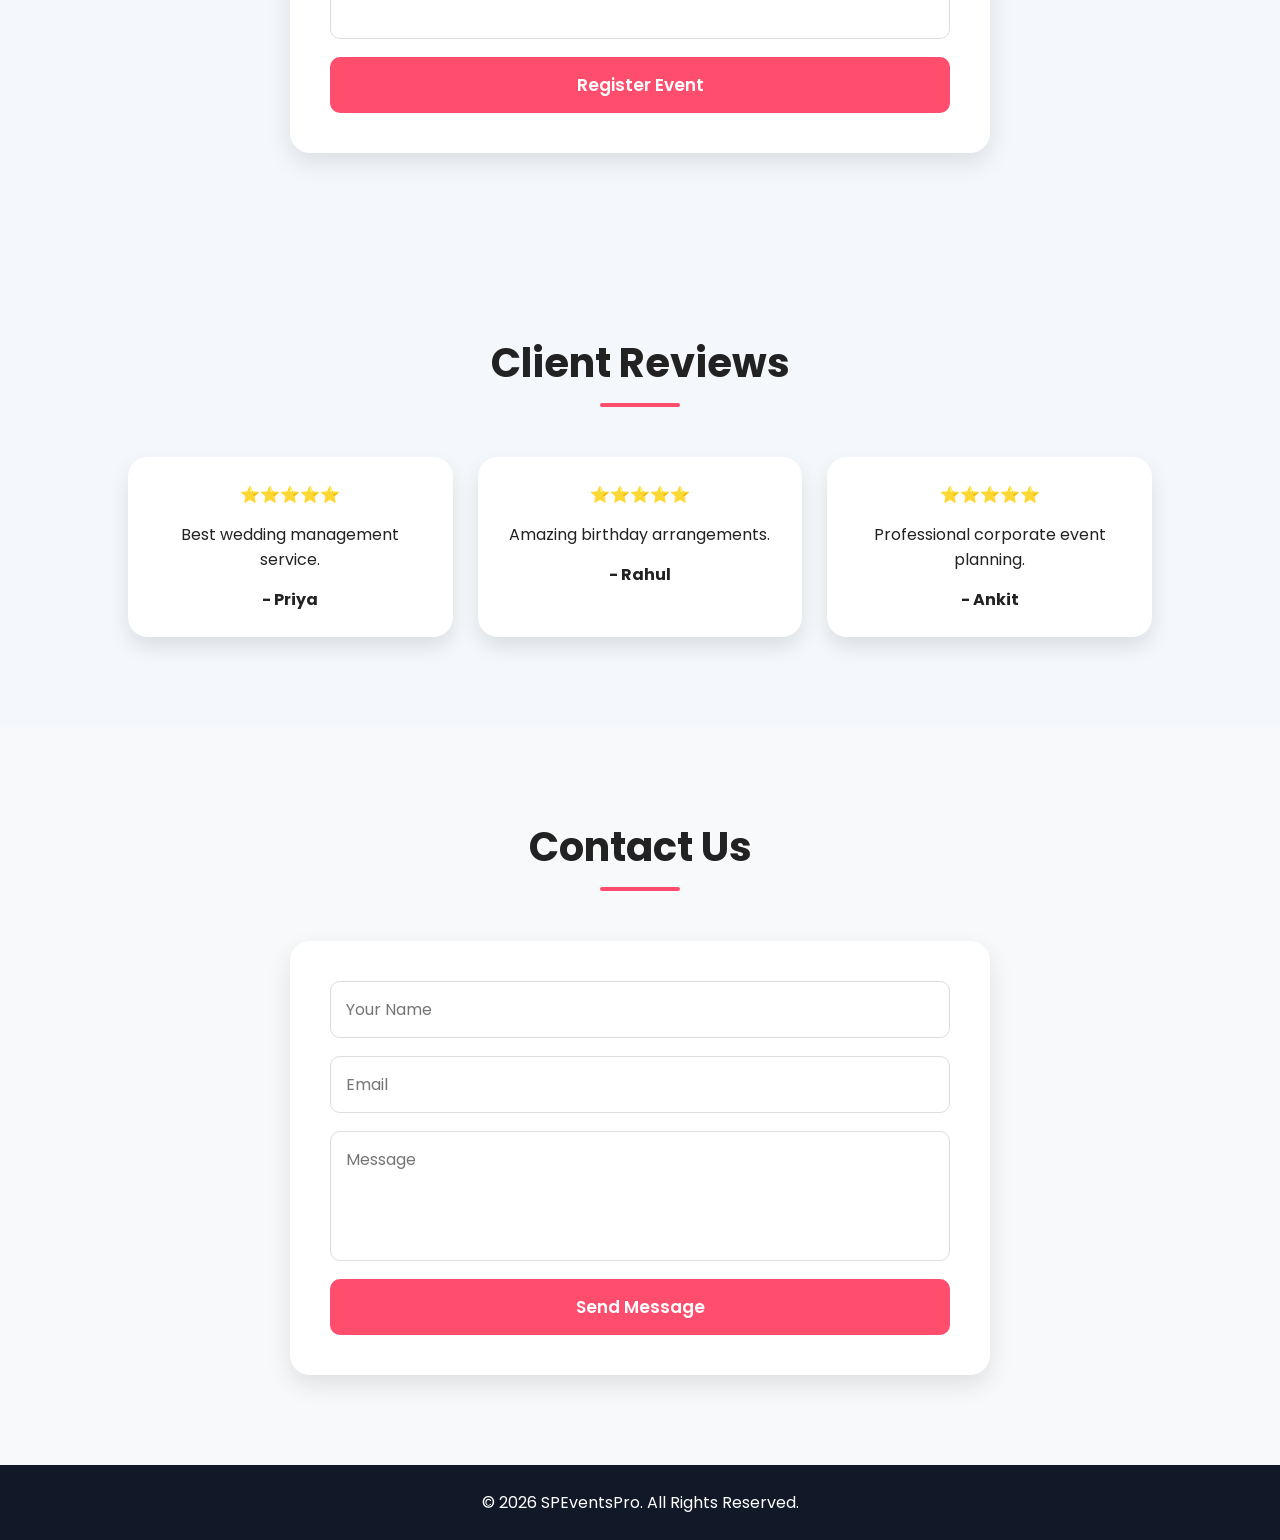
==== commit 11deaafc: "Add files via upload" ====
--- a/index.html
+++ b/index.html
@@ -64,7 +64,7 @@
     </div>
 
     <div class="hero-content">
-        <h1>Create Unforgettable Events</h1>
+        <h1>Create Unforgettable Events With Us</h1>
         <p>Wedding • Birthday • Corporate • Concert • College Fest</p>
 
         <a href="#events" class="hero-btn">
@@ -82,7 +82,7 @@
 
 <p>
 
-EventPro is a professional event management company
+SP EventPro is a professional event management company
 specialized in weddings, birthday celebrations,
 corporate events, music concerts and college festivals.
 
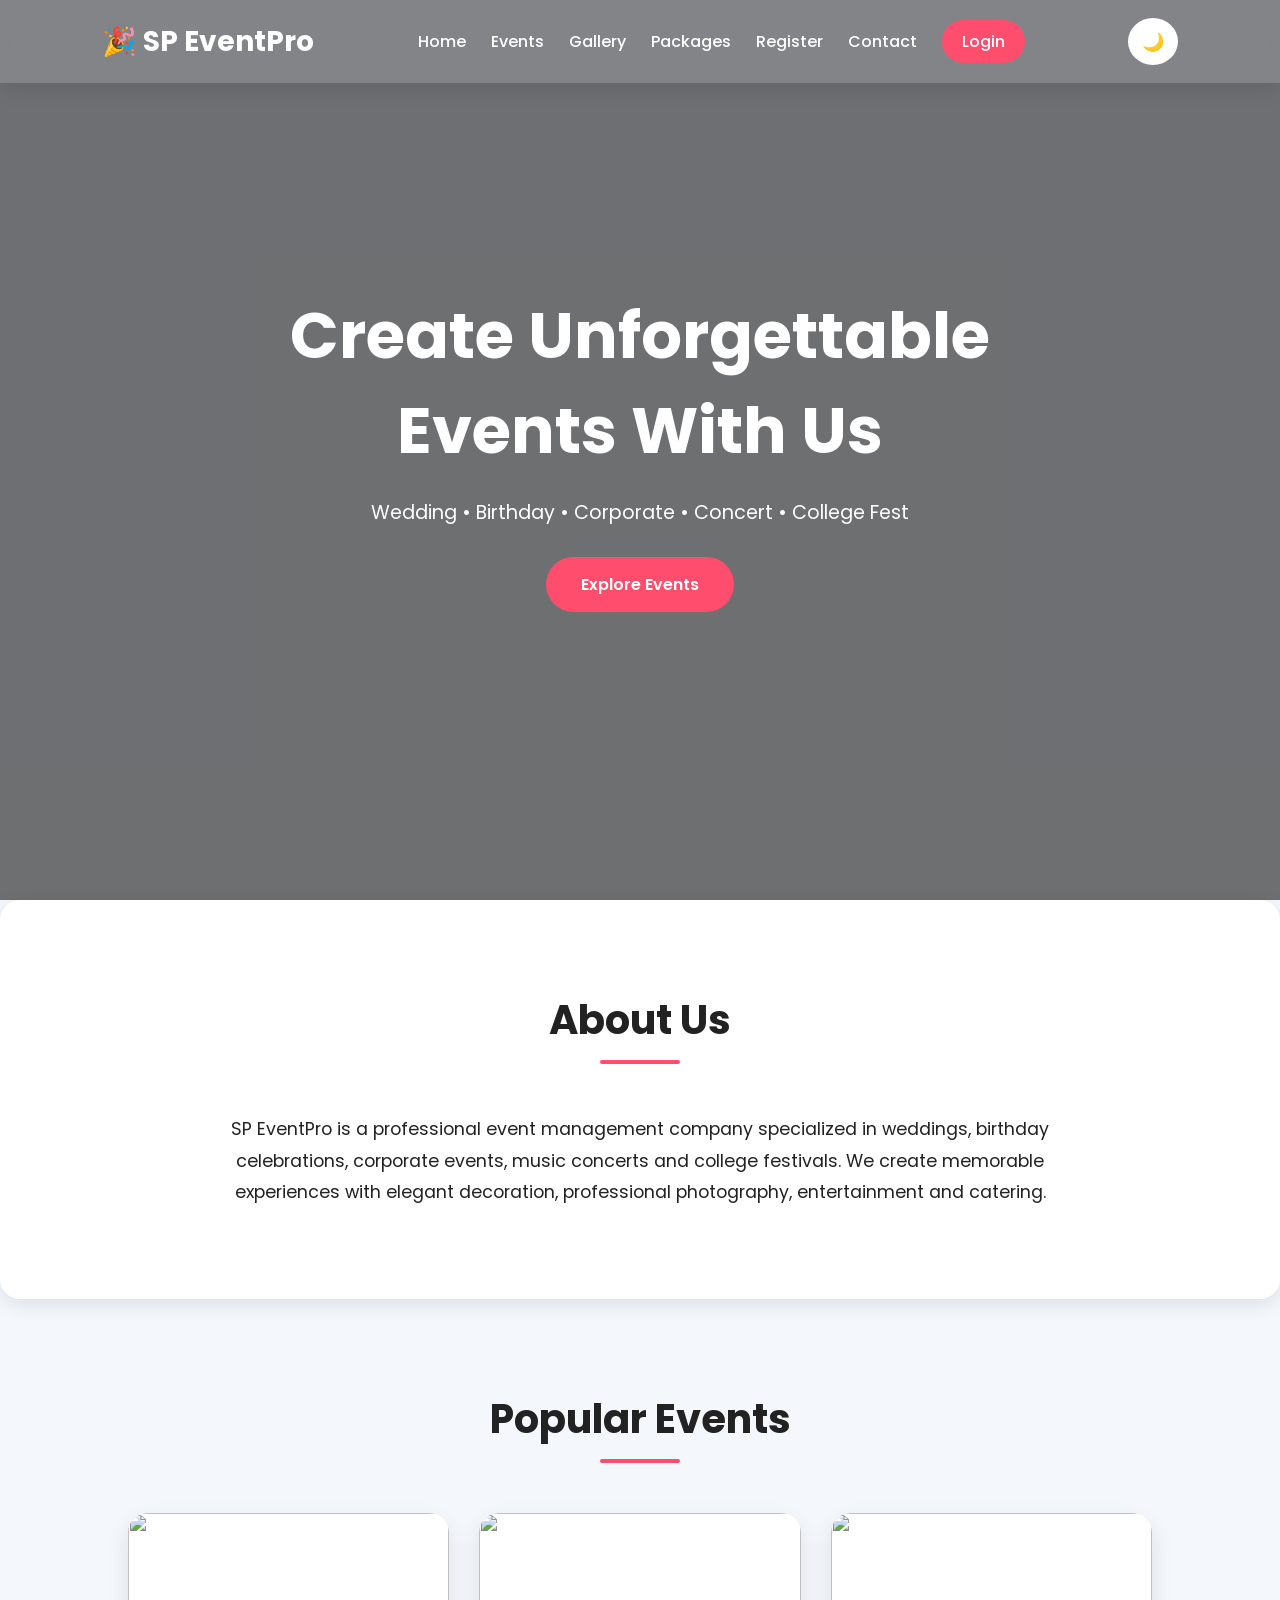
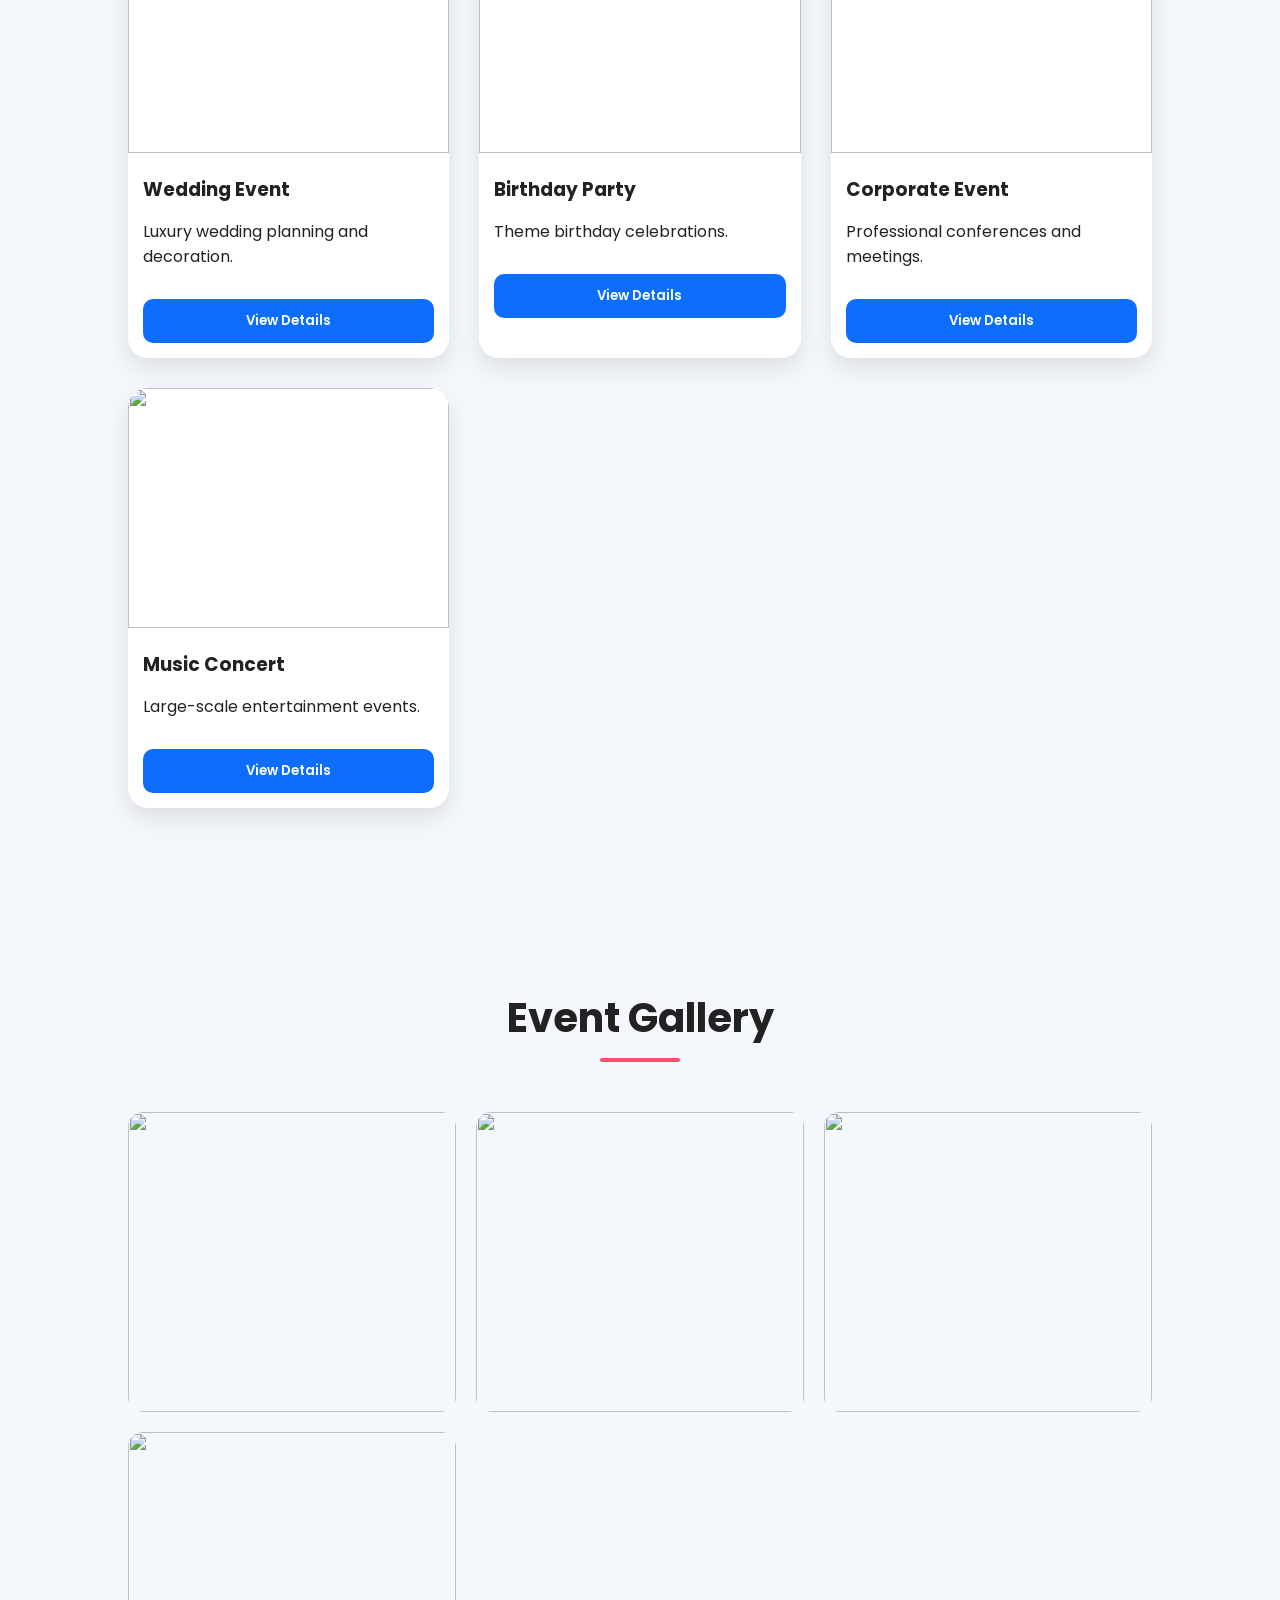
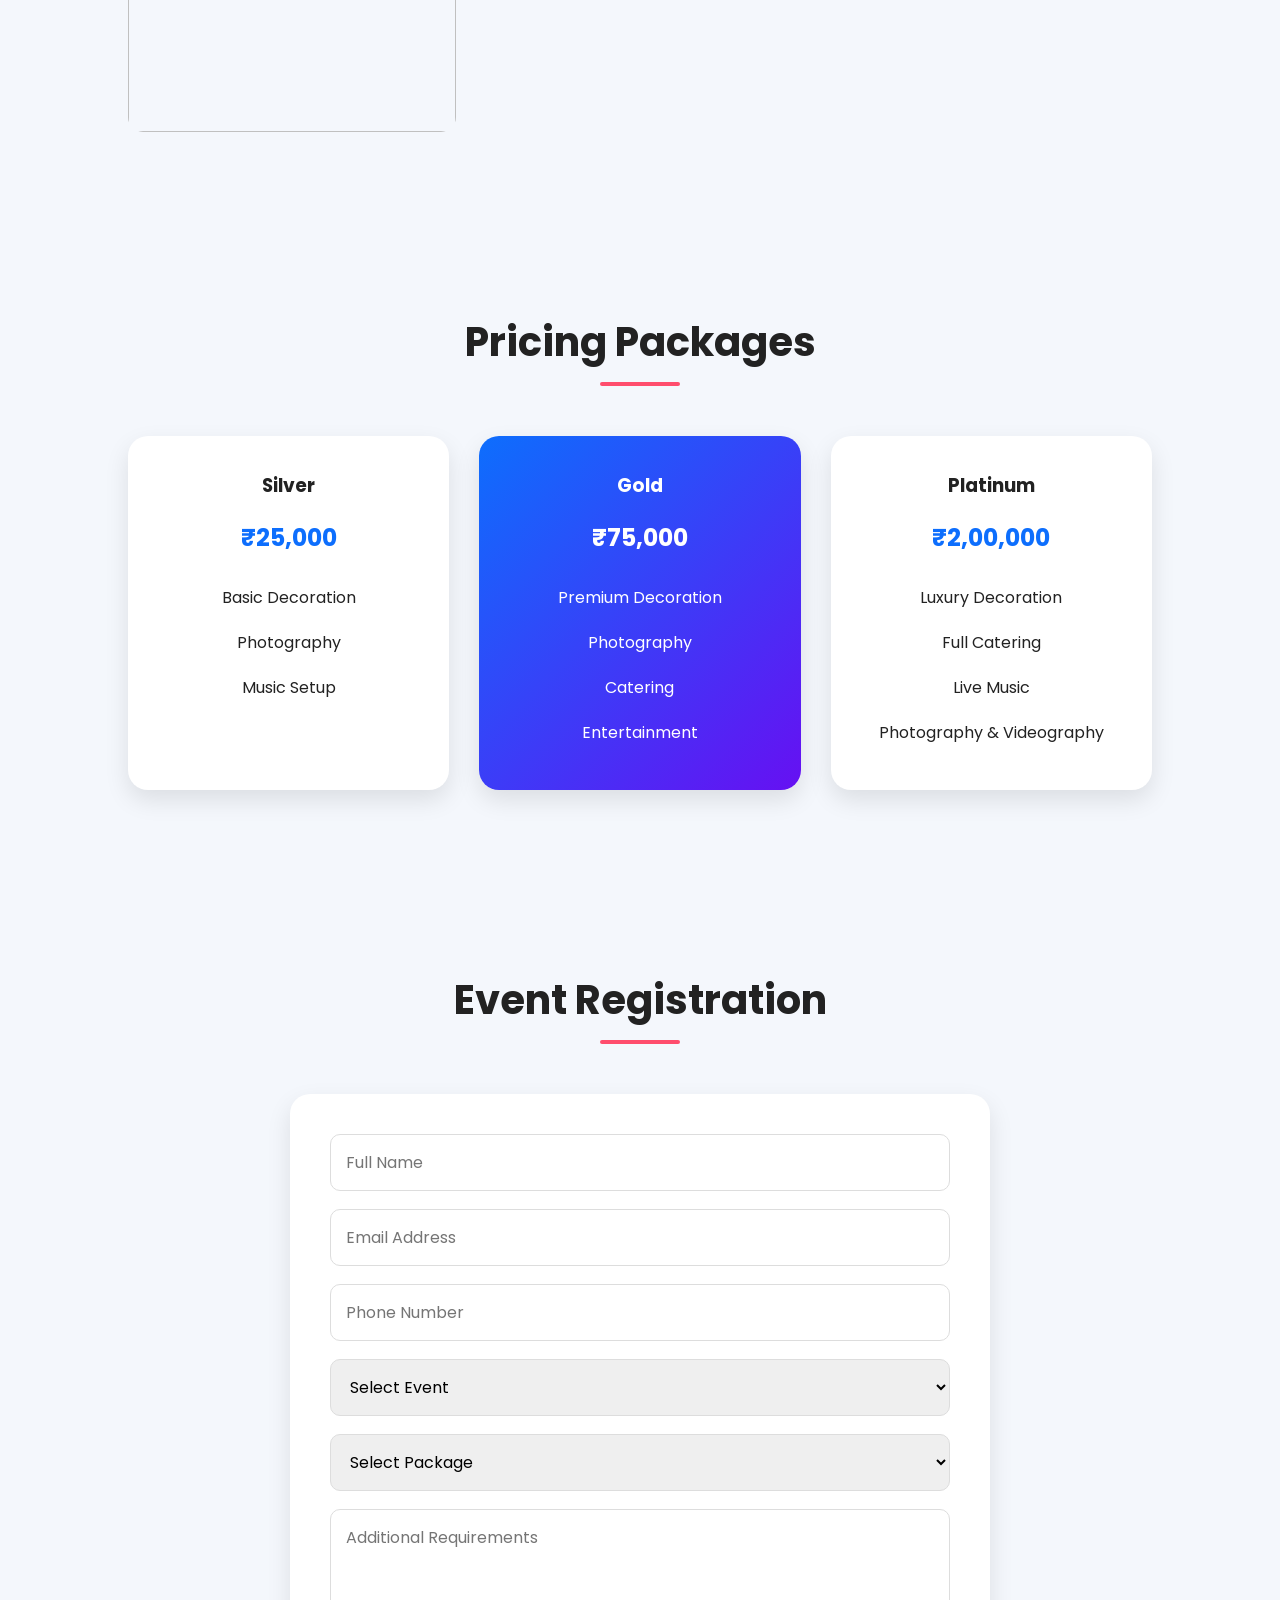
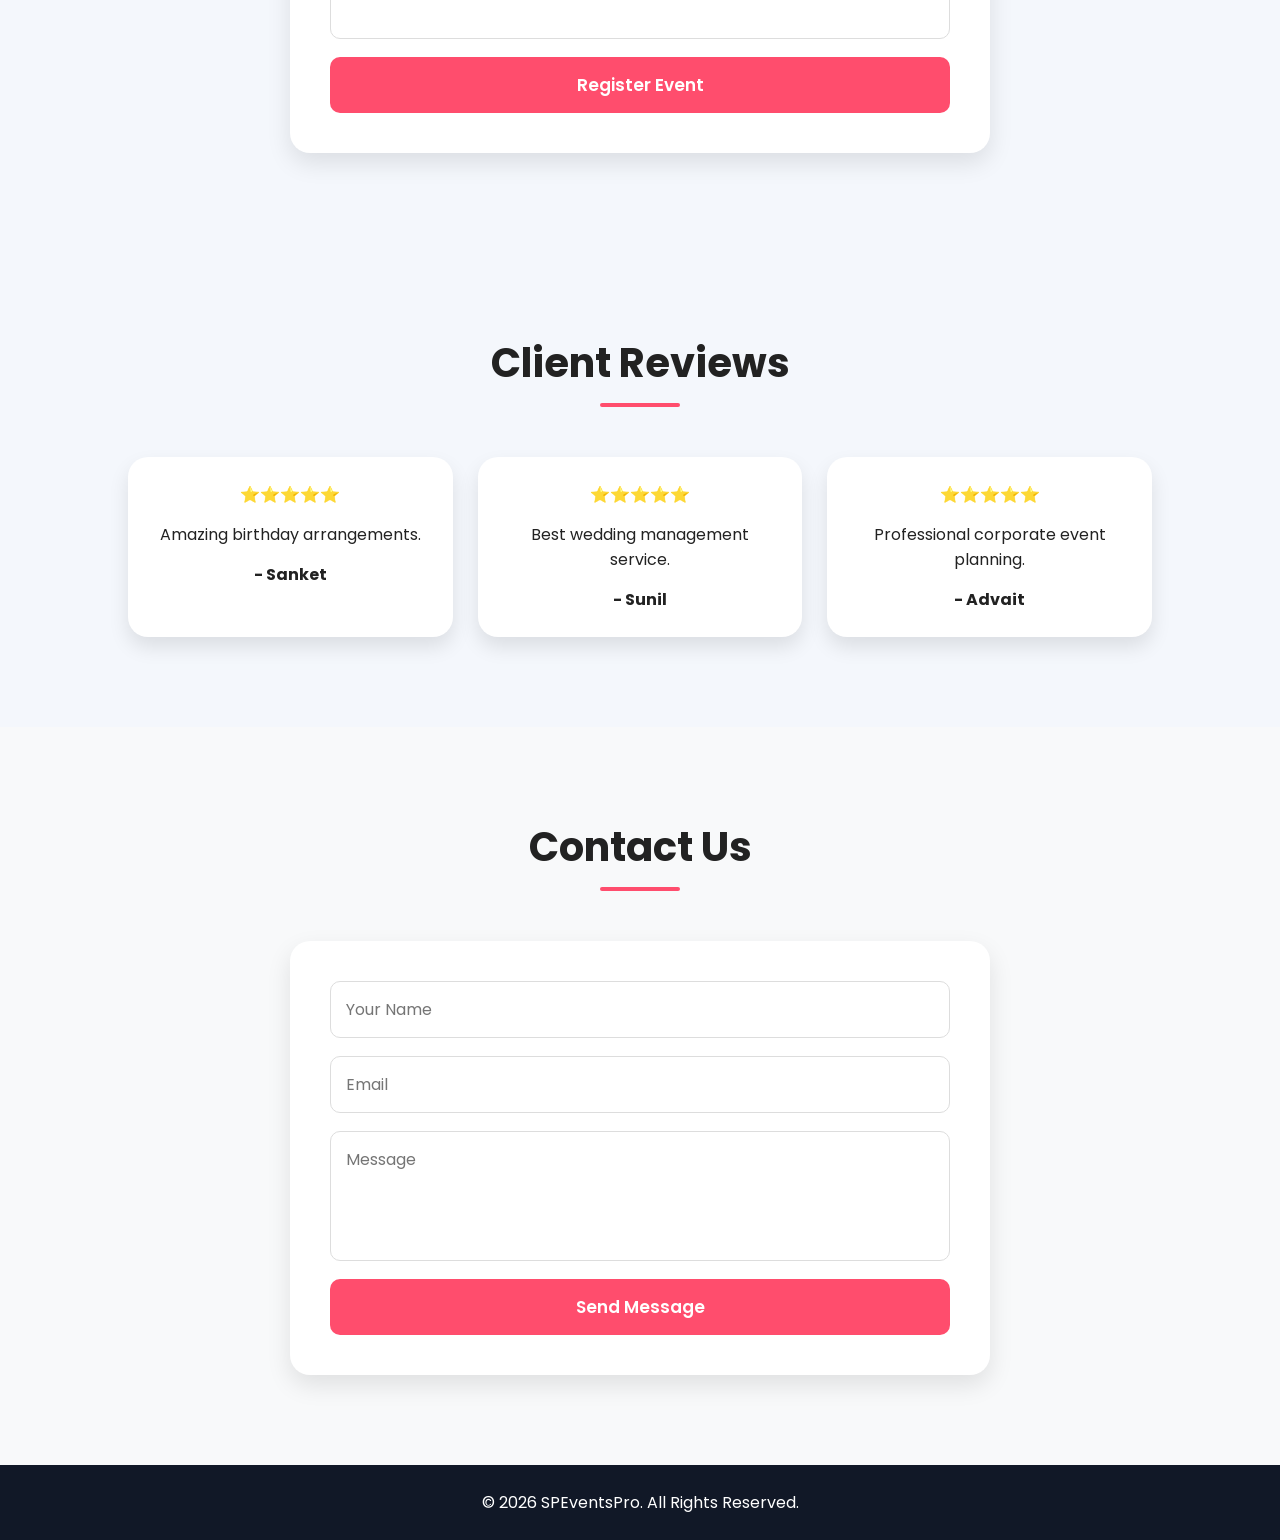
==== commit 171ce8aa: "Add files via upload" ====
--- a/index.html
+++ b/index.html
@@ -309,20 +309,20 @@
 
 <div class="testimonial">
 ⭐⭐⭐⭐⭐
-<p>Best wedding management service.</p>
-<h4>- Priya</h4>
+<p>Amazing birthday arrangements.</p>
+<h4>- Sanket</h4>
 </div>
 
 <div class="testimonial">
 ⭐⭐⭐⭐⭐
-<p>Amazing birthday arrangements.</p>
-<h4>- Rahul</h4>
+<p>Best wedding management service.</p>
+<h4>- Sunil</h4>
 </div>
 
 <div class="testimonial">
 ⭐⭐⭐⭐⭐
 <p>Professional corporate event planning.</p>
-<h4>- Ankit</h4>
+<h4>- Advait</h4>
 </div>
 
 </div>
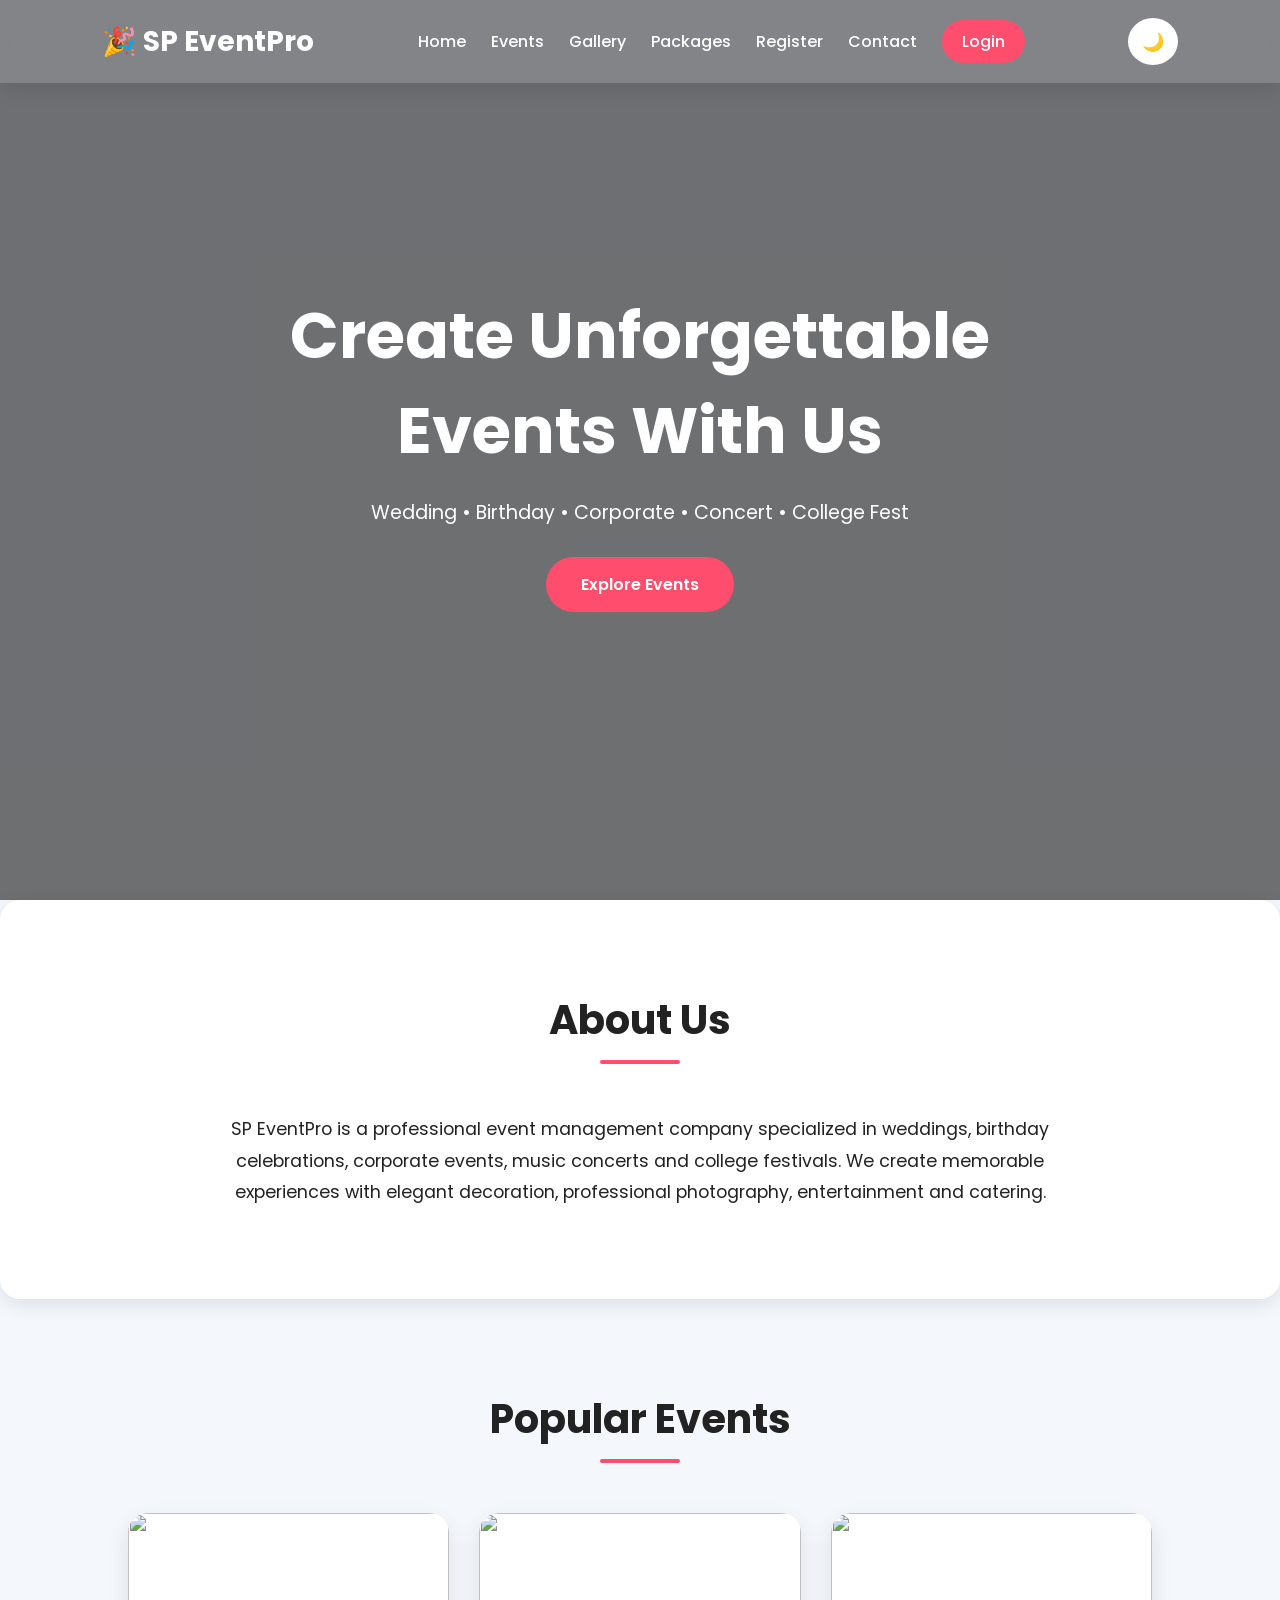
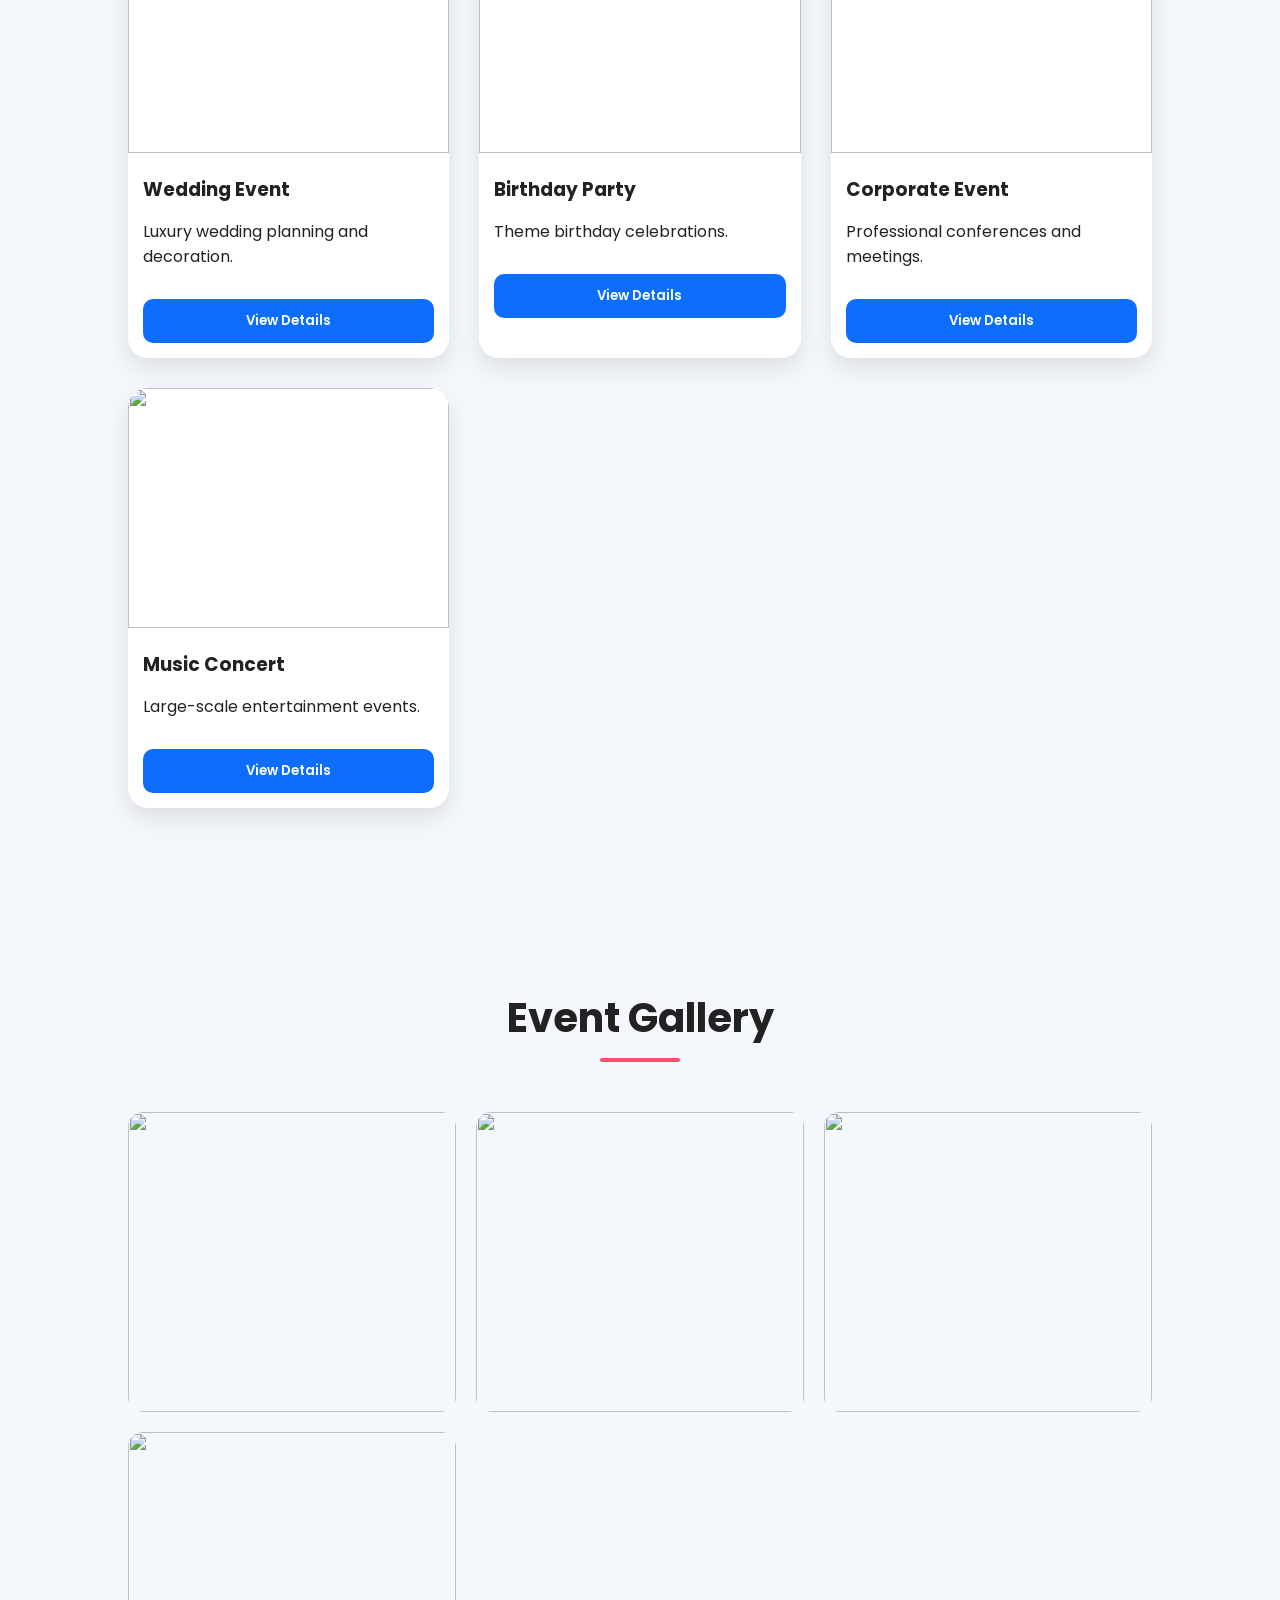
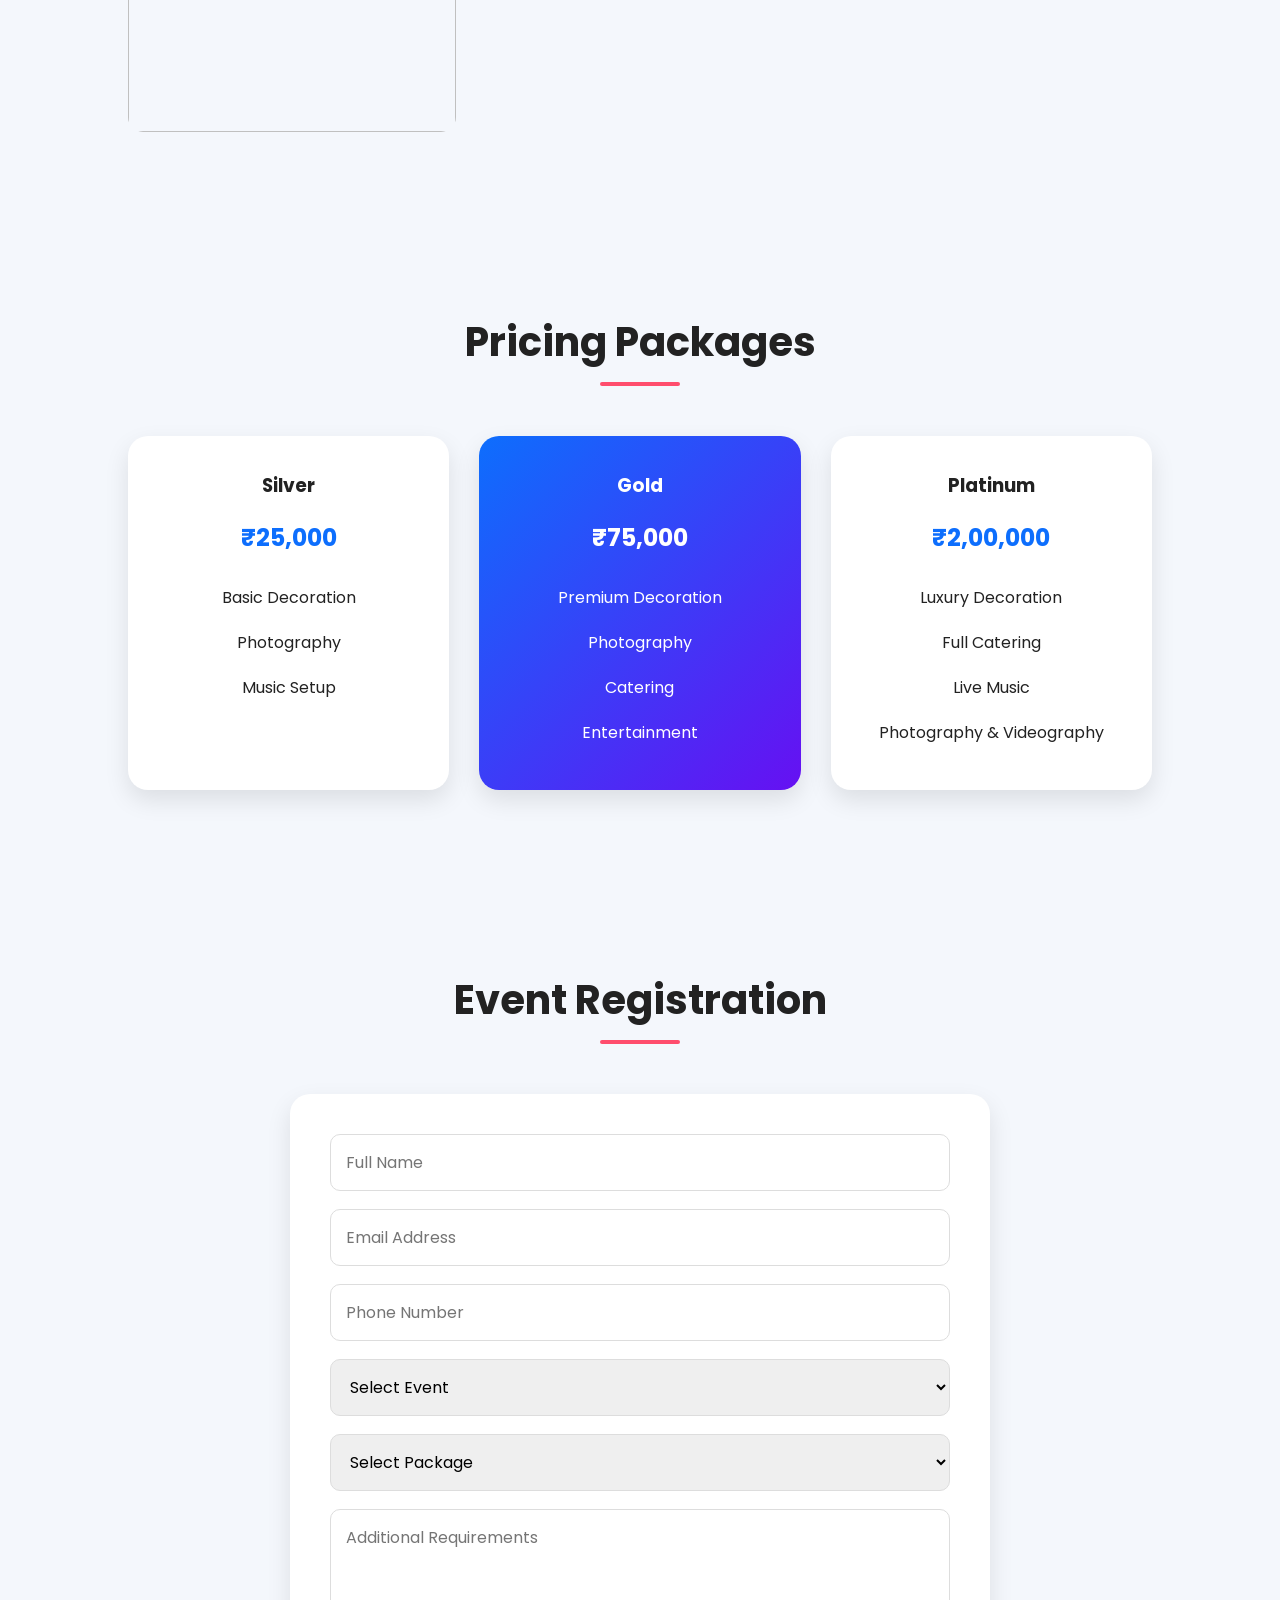
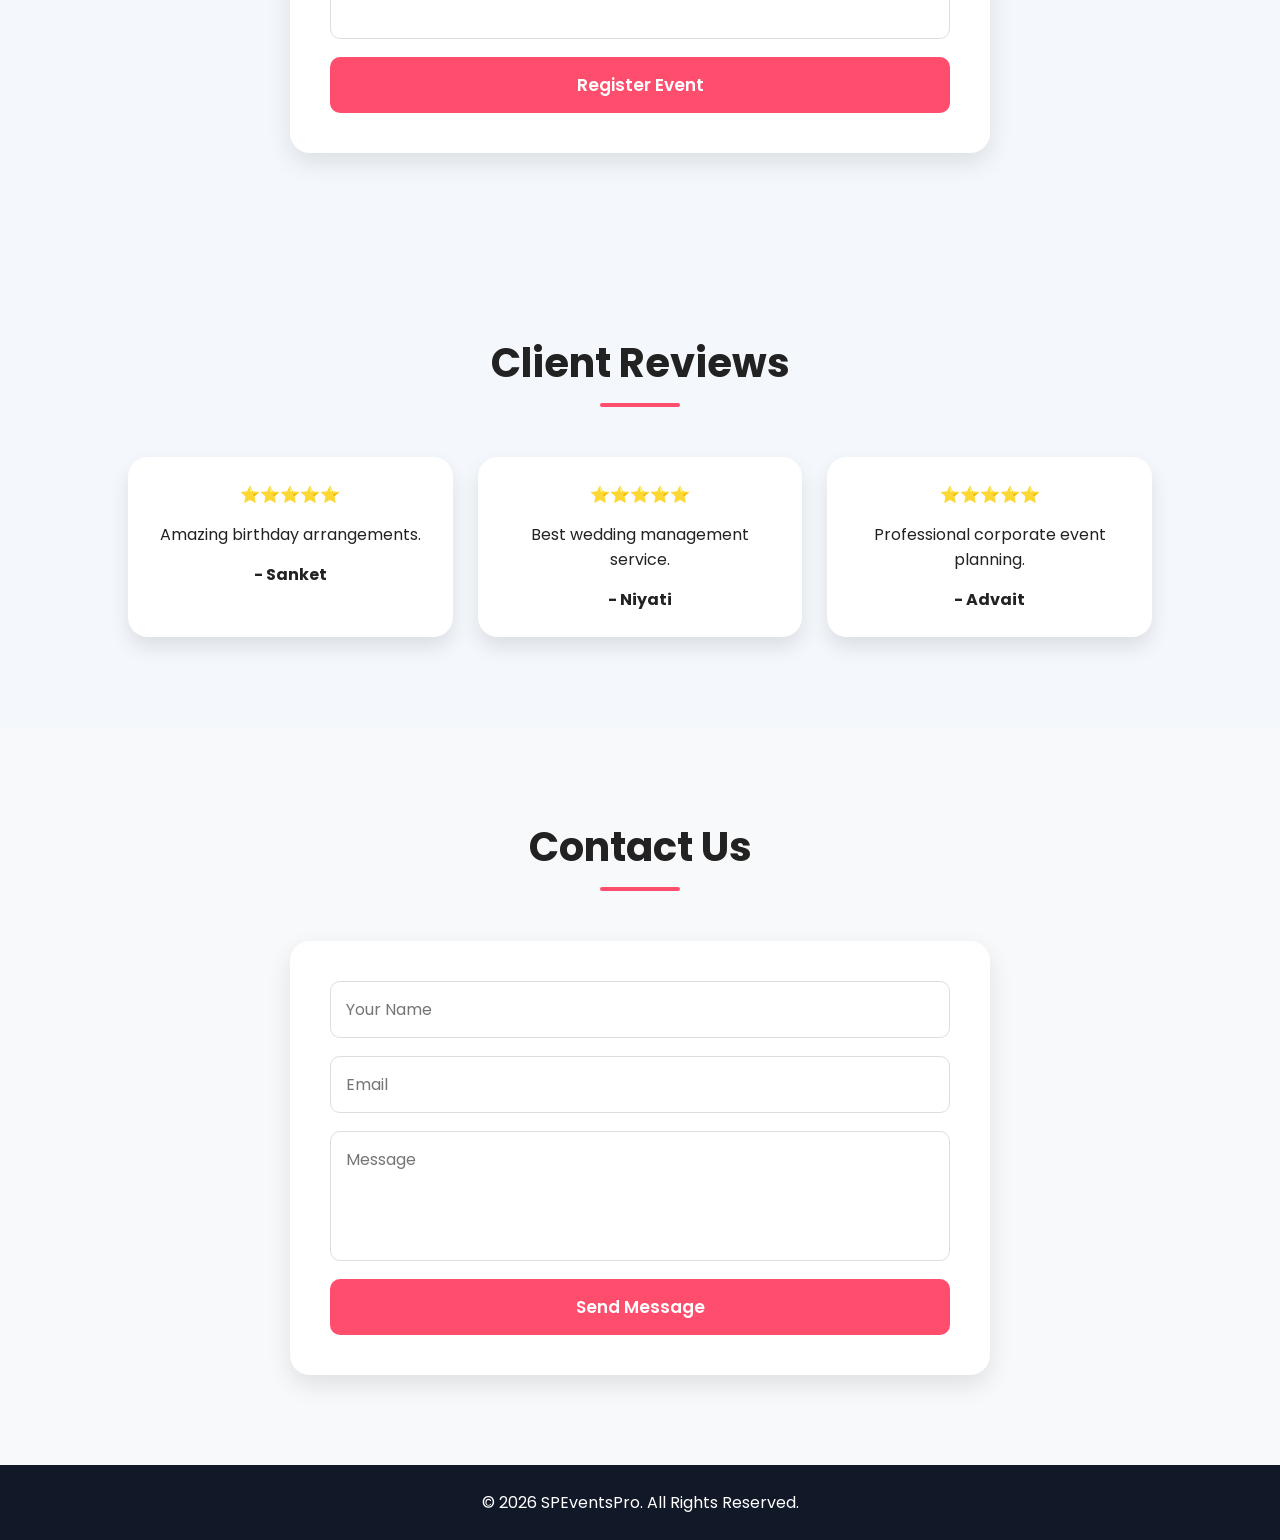
==== commit bf8ae962: "Add files via upload" ====
--- a/index.html
+++ b/index.html
@@ -316,7 +316,7 @@
 <div class="testimonial">
 ⭐⭐⭐⭐⭐
 <p>Best wedding management service.</p>
-<h4>- Sunil</h4>
+<h4>- Niyati</h4>
 </div>
 
 <div class="testimonial">
